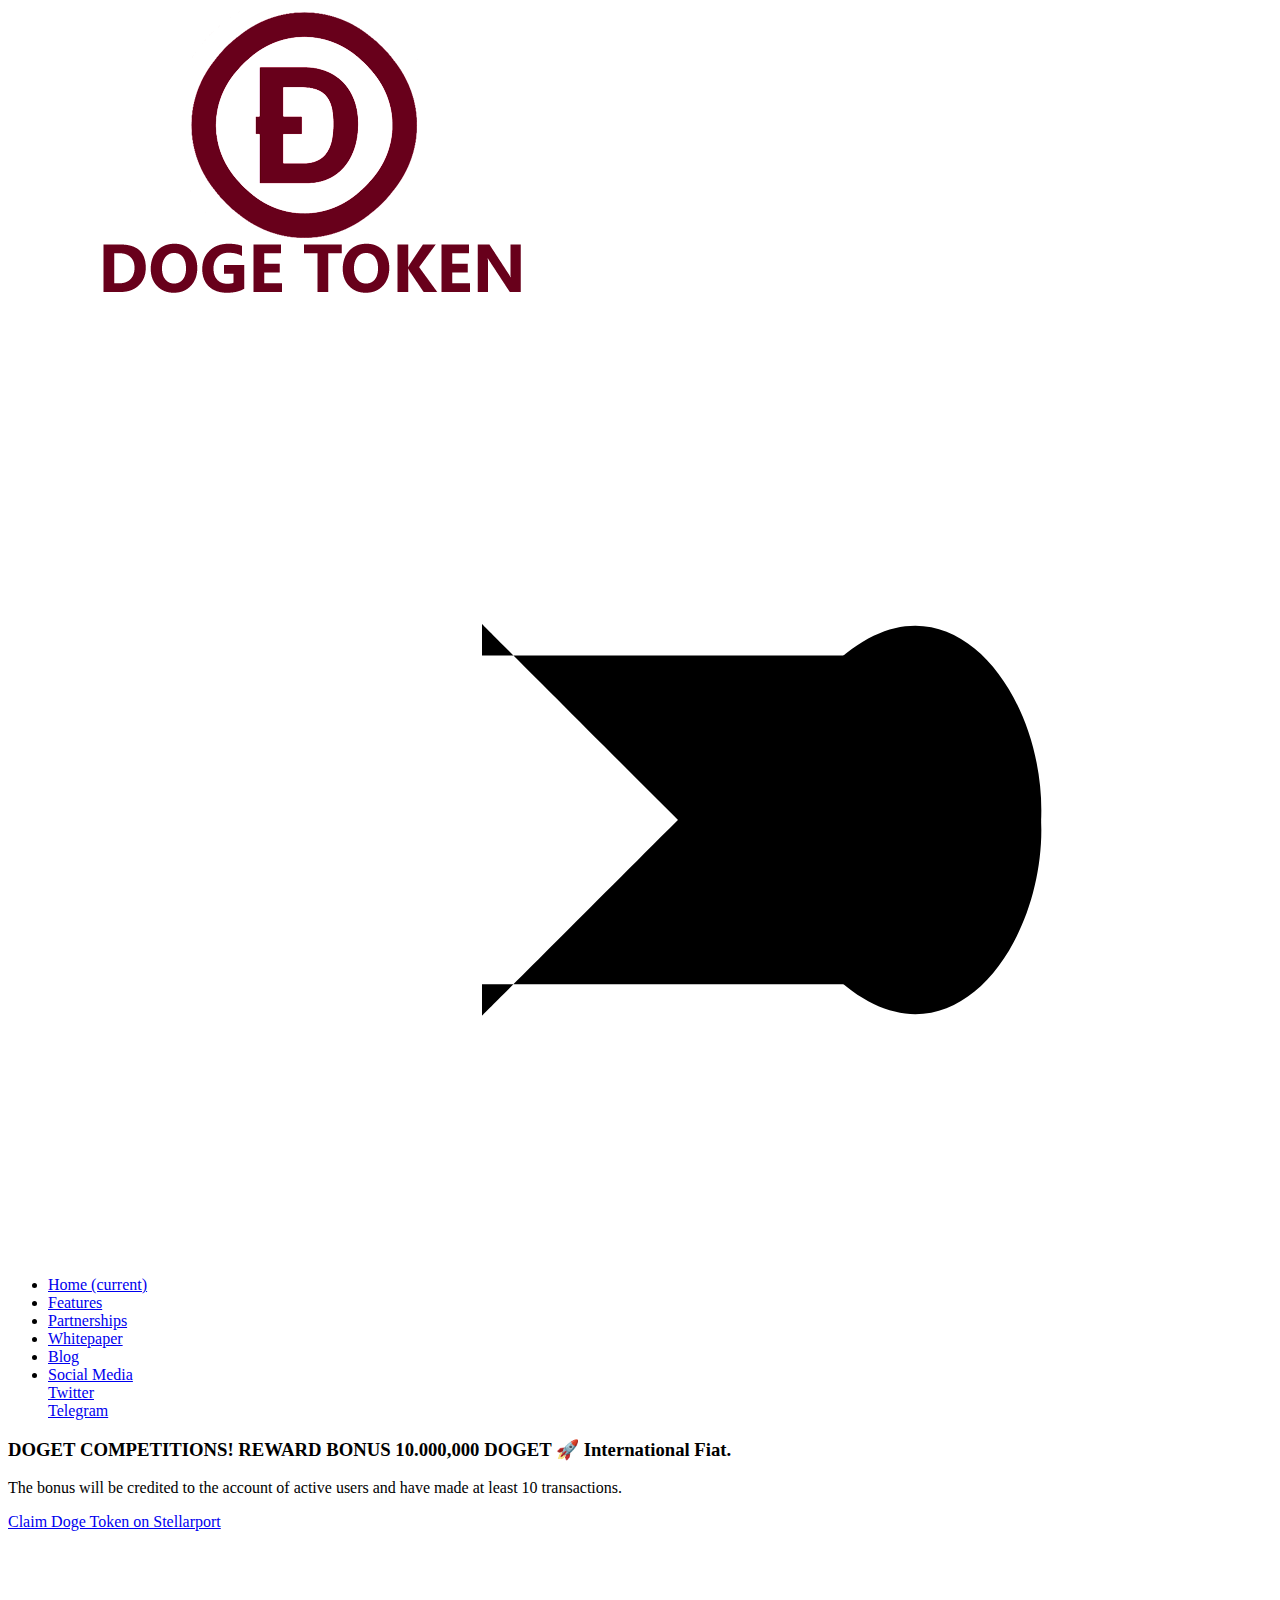
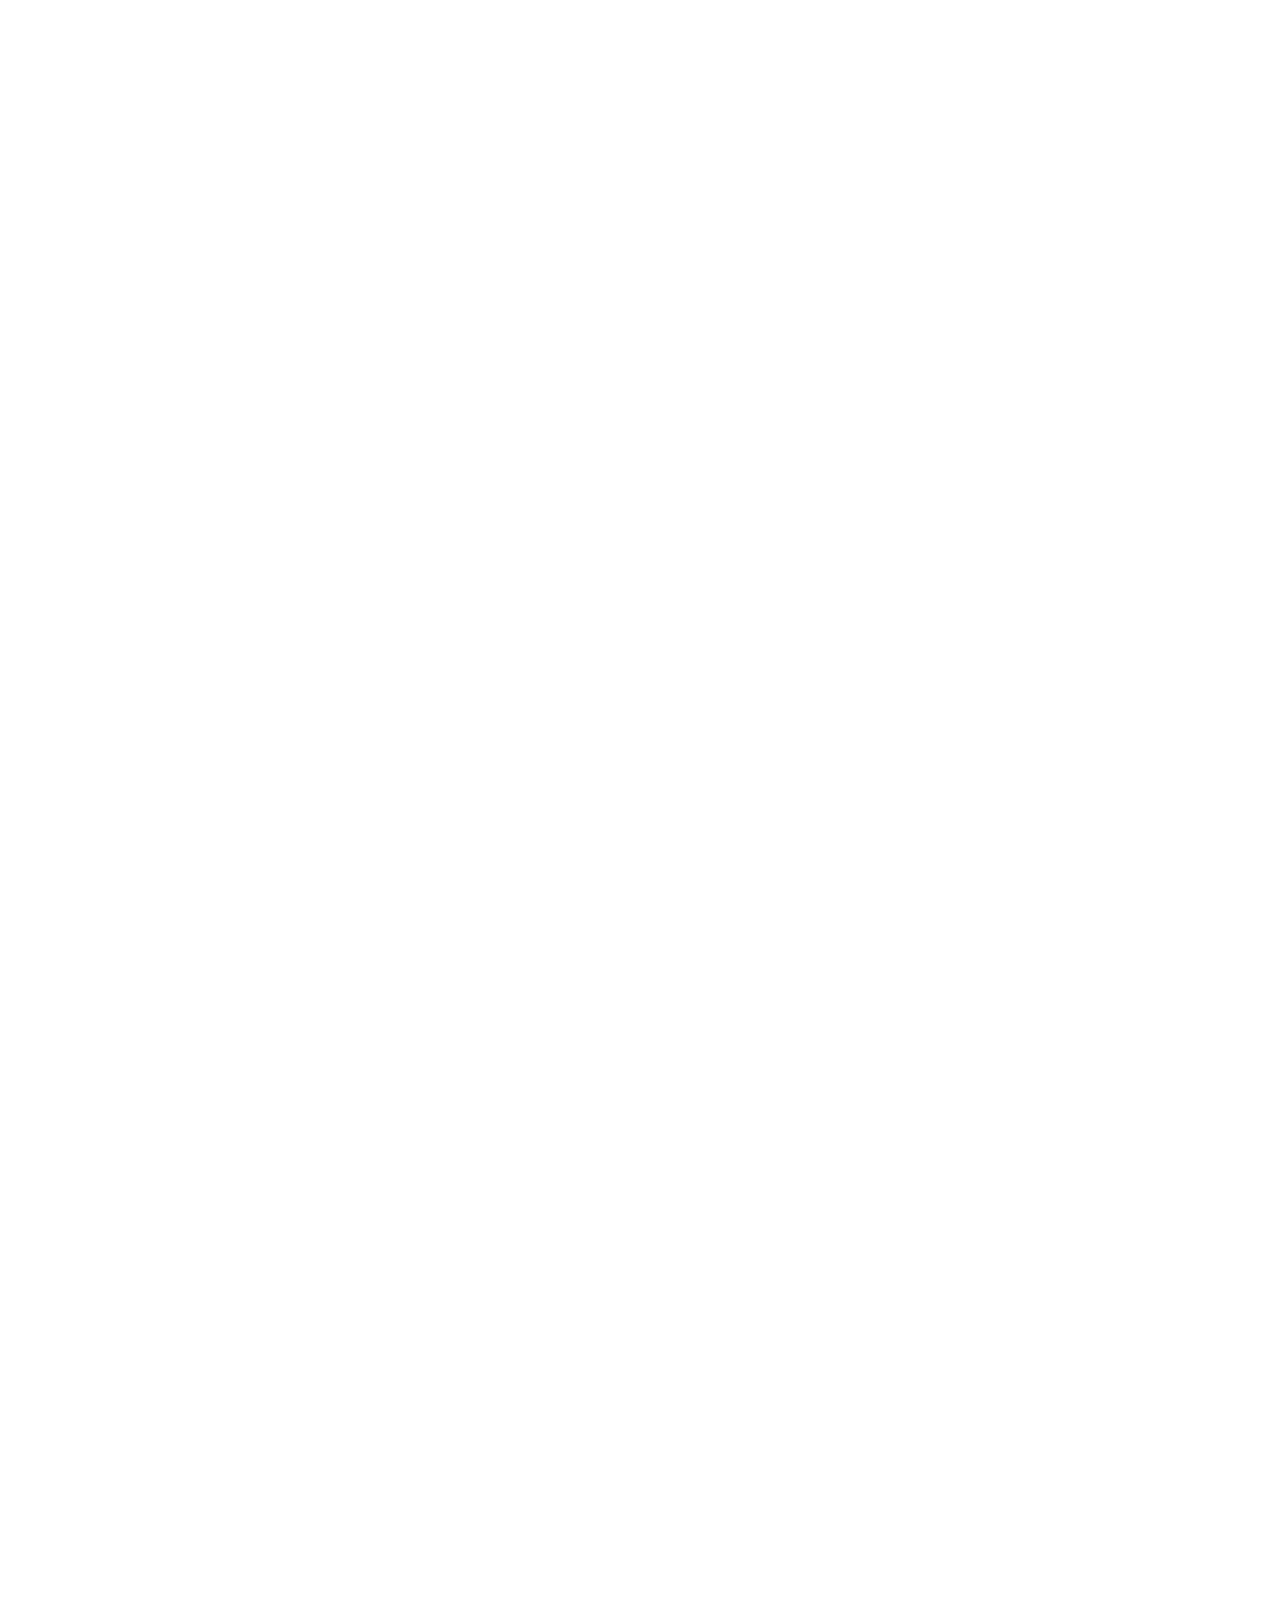
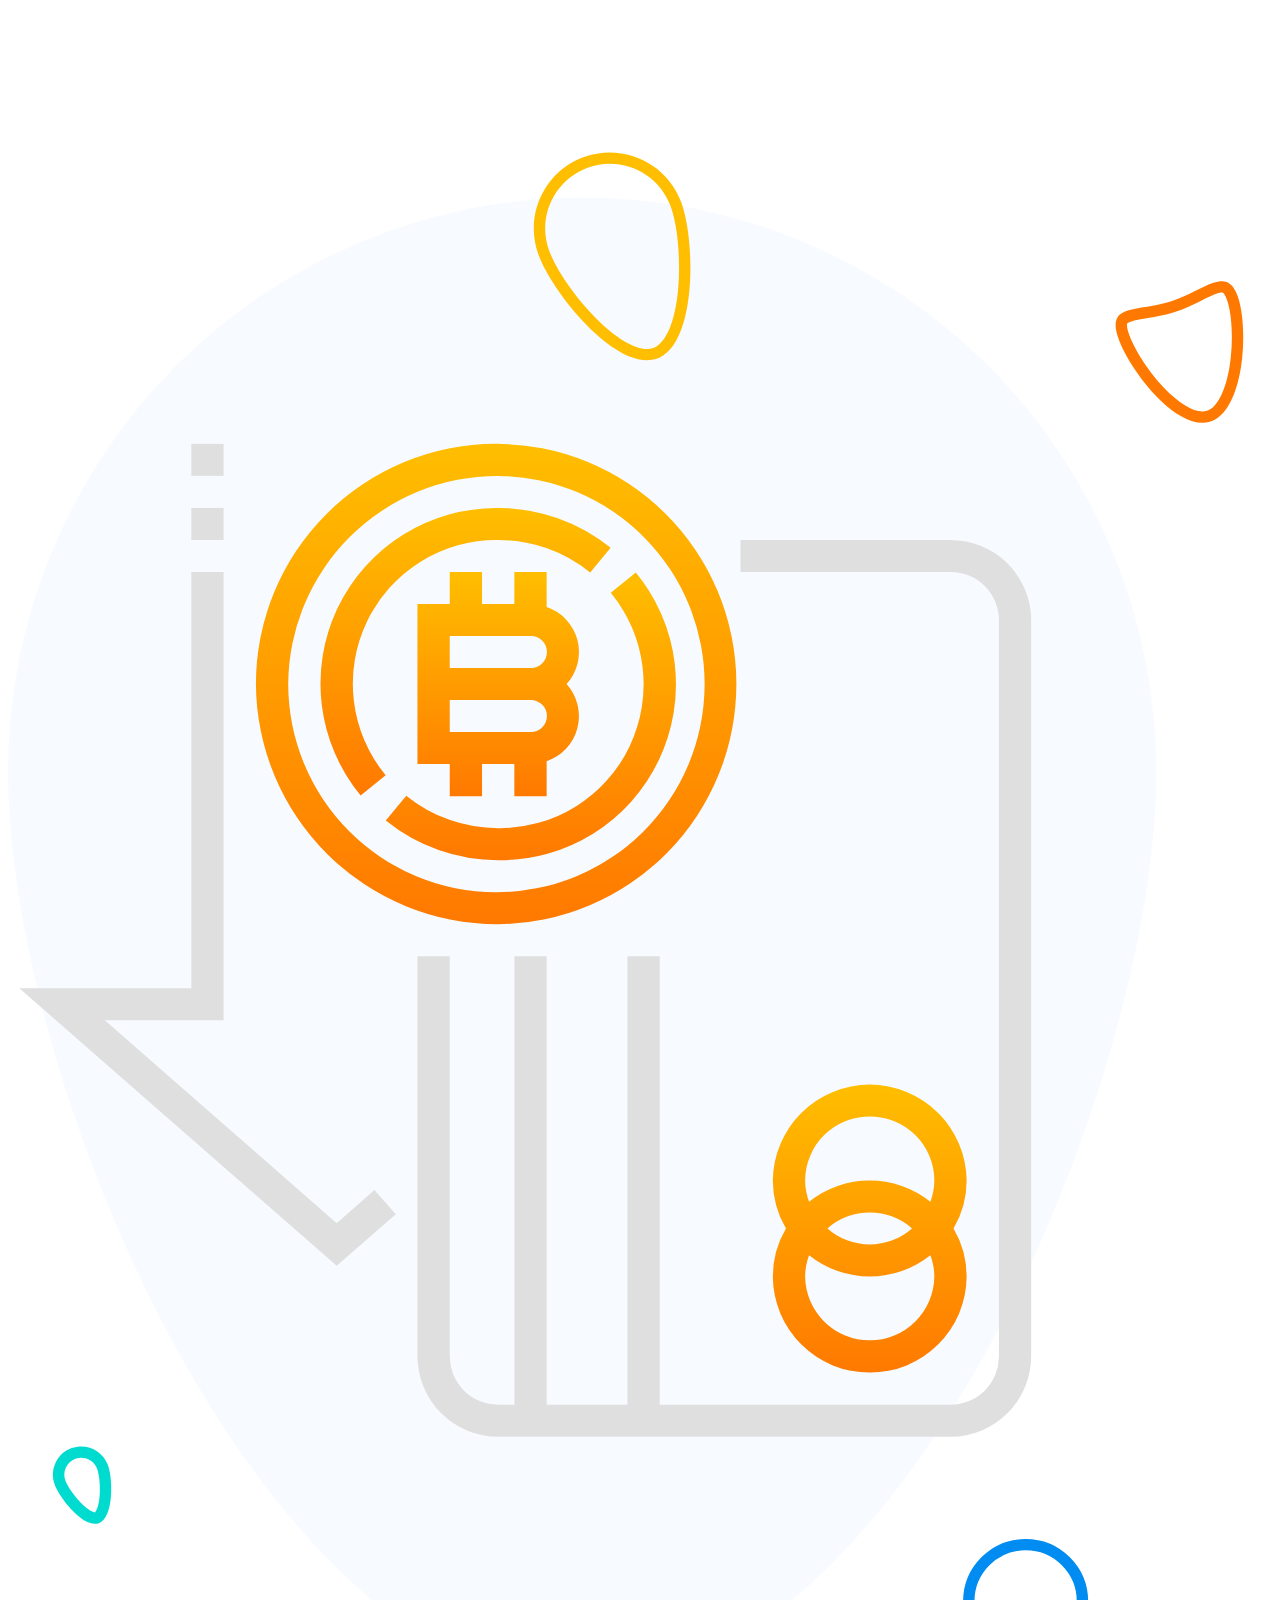
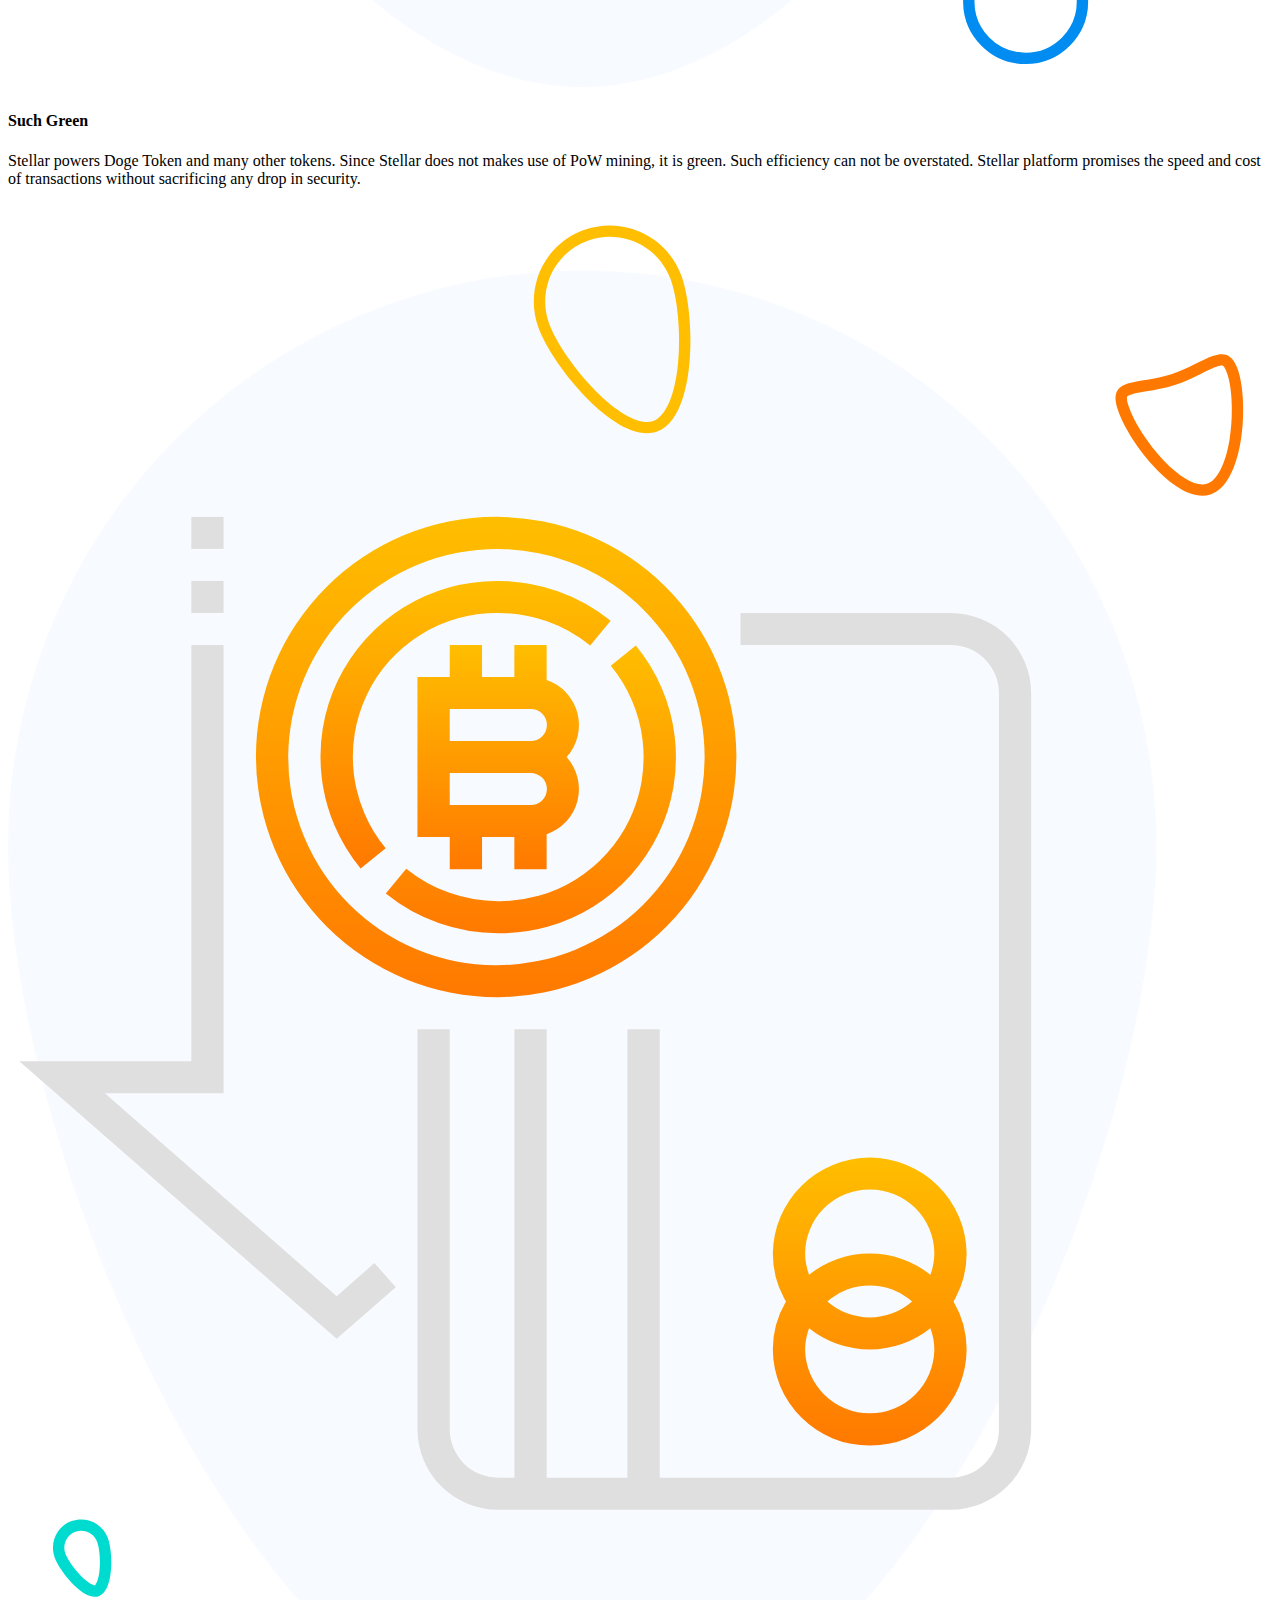
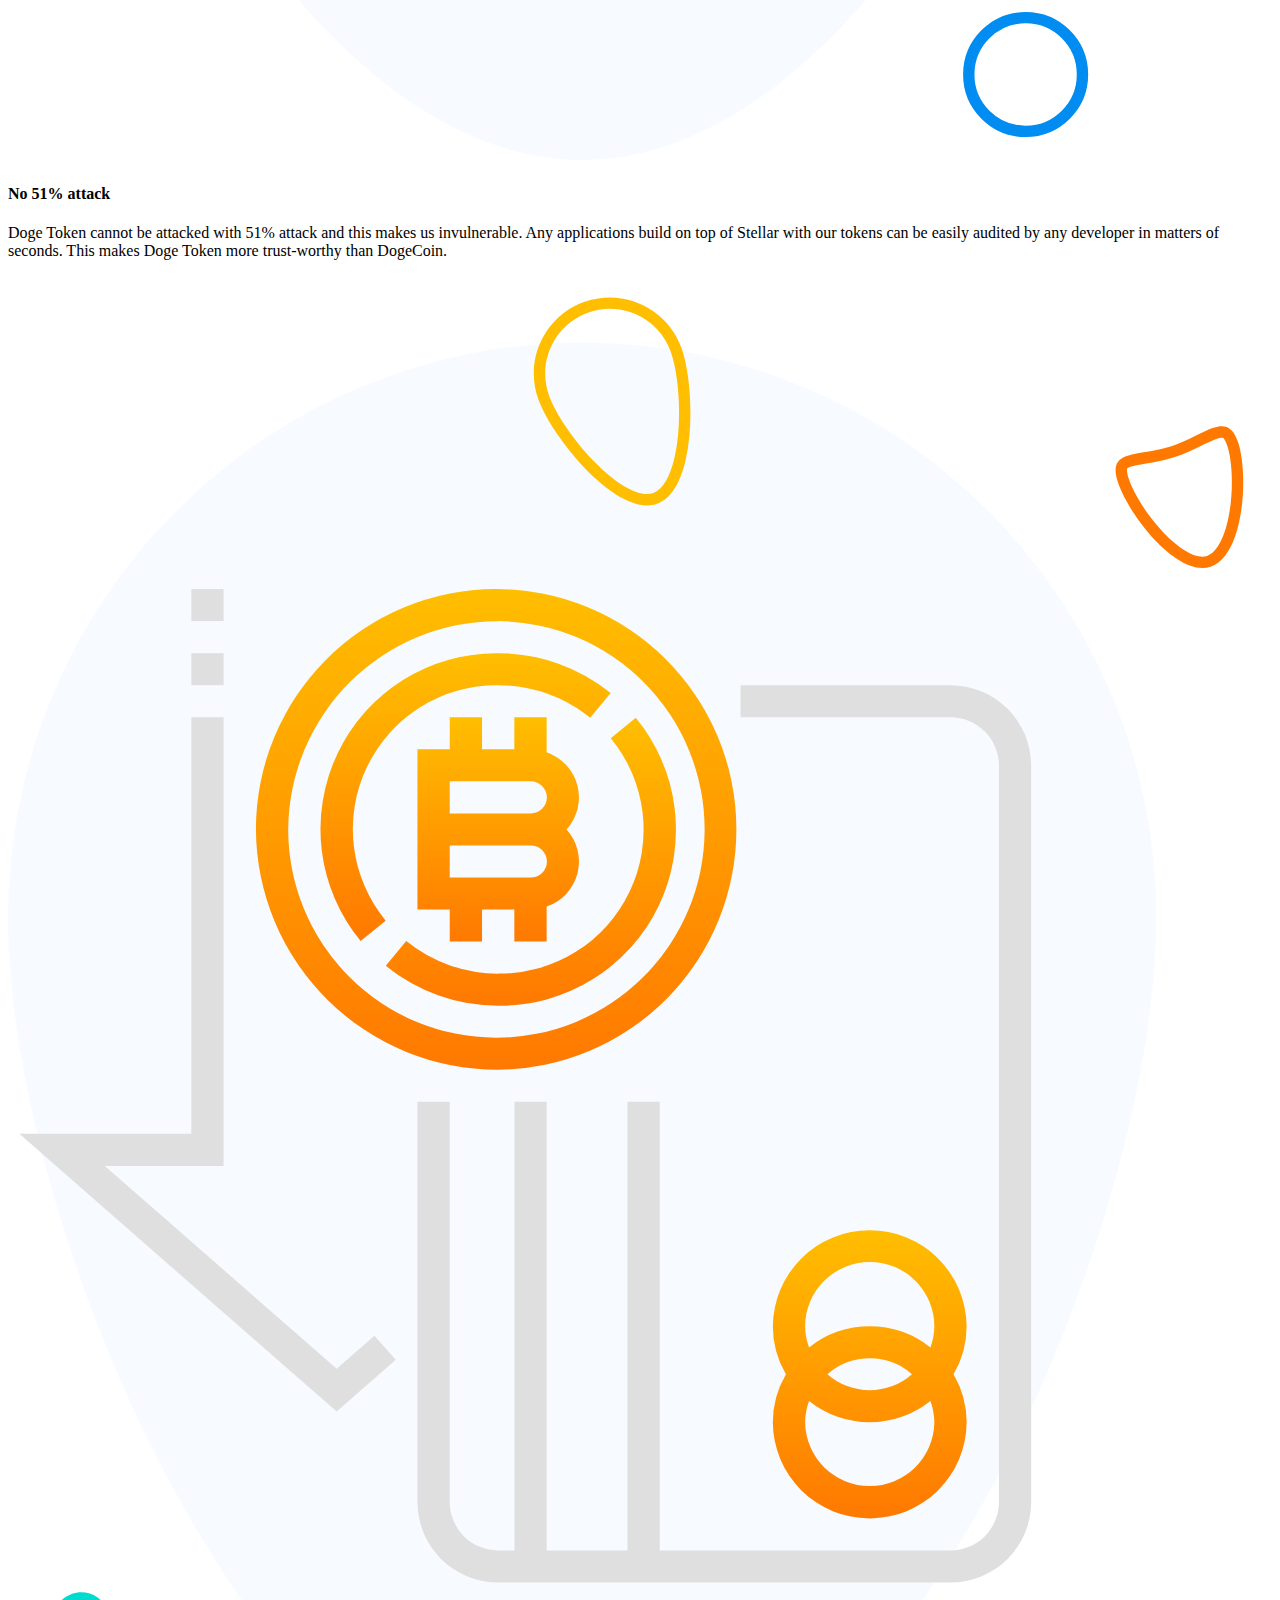
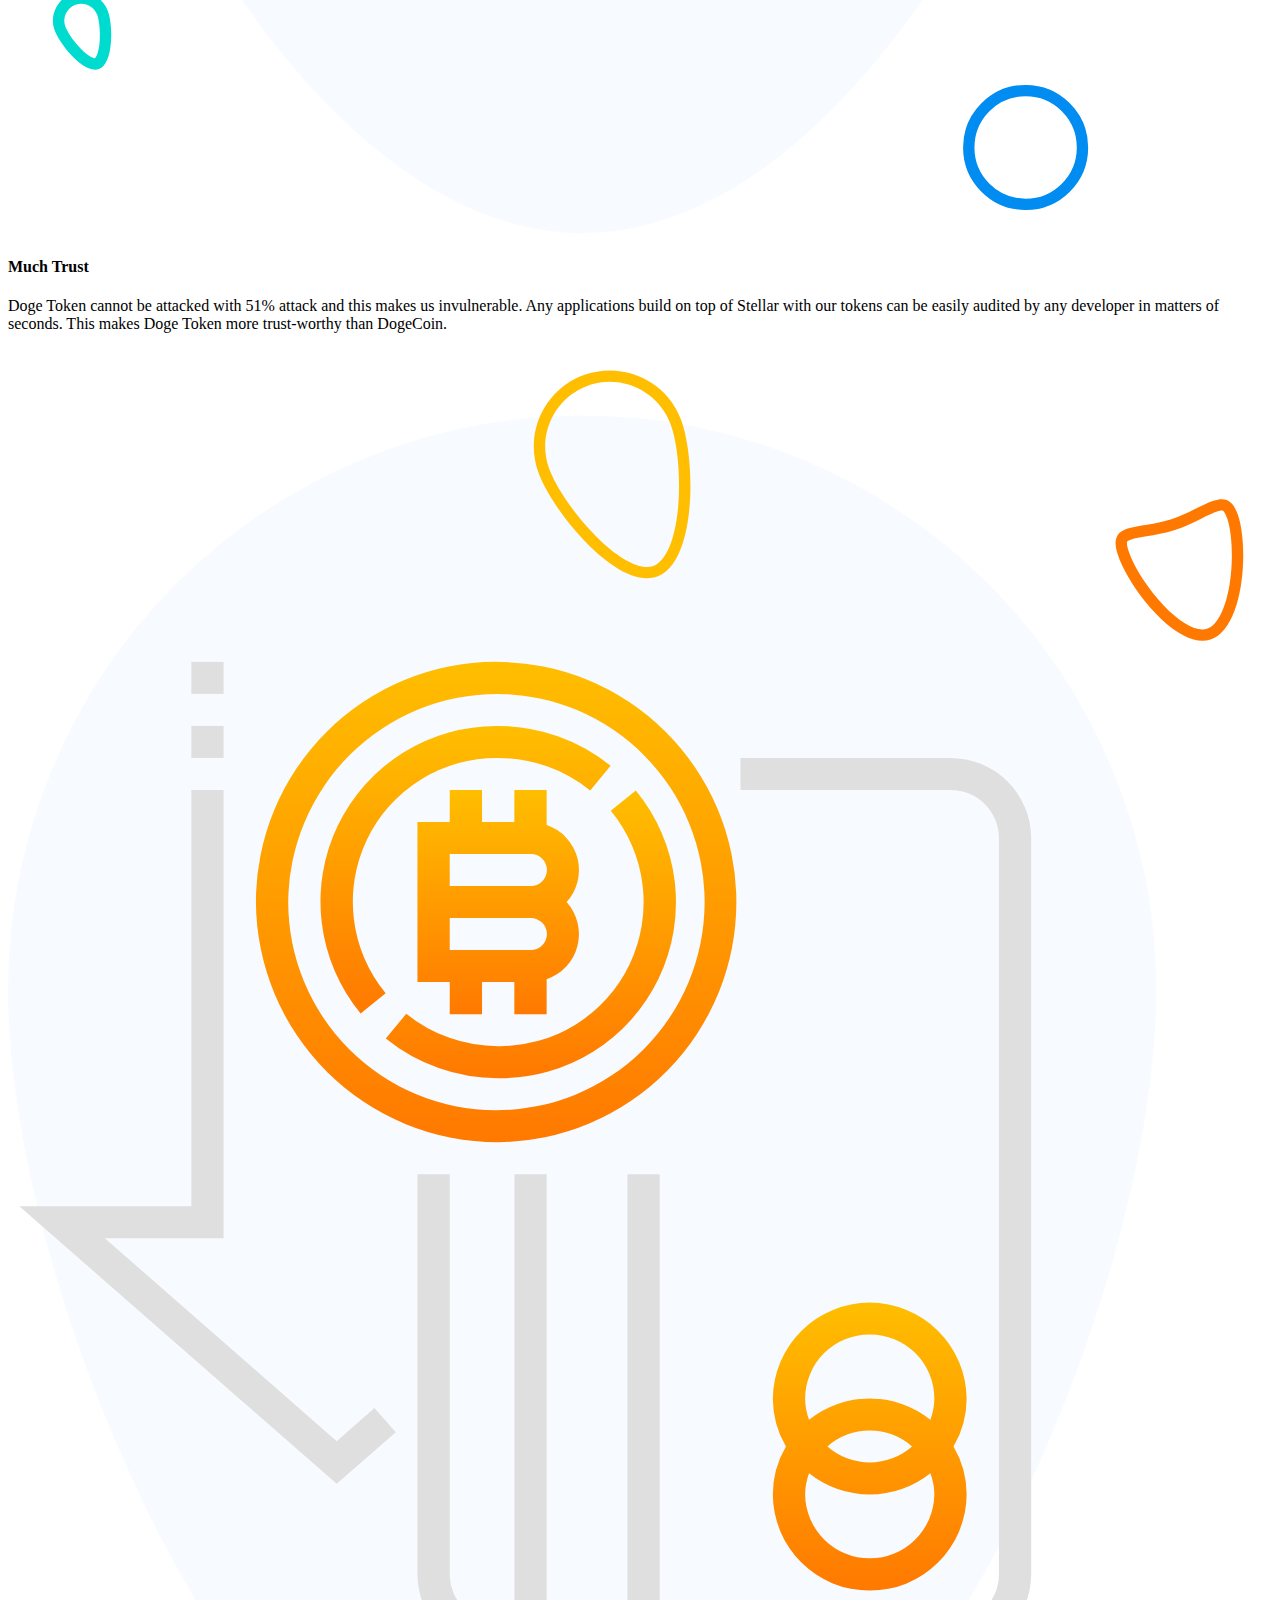
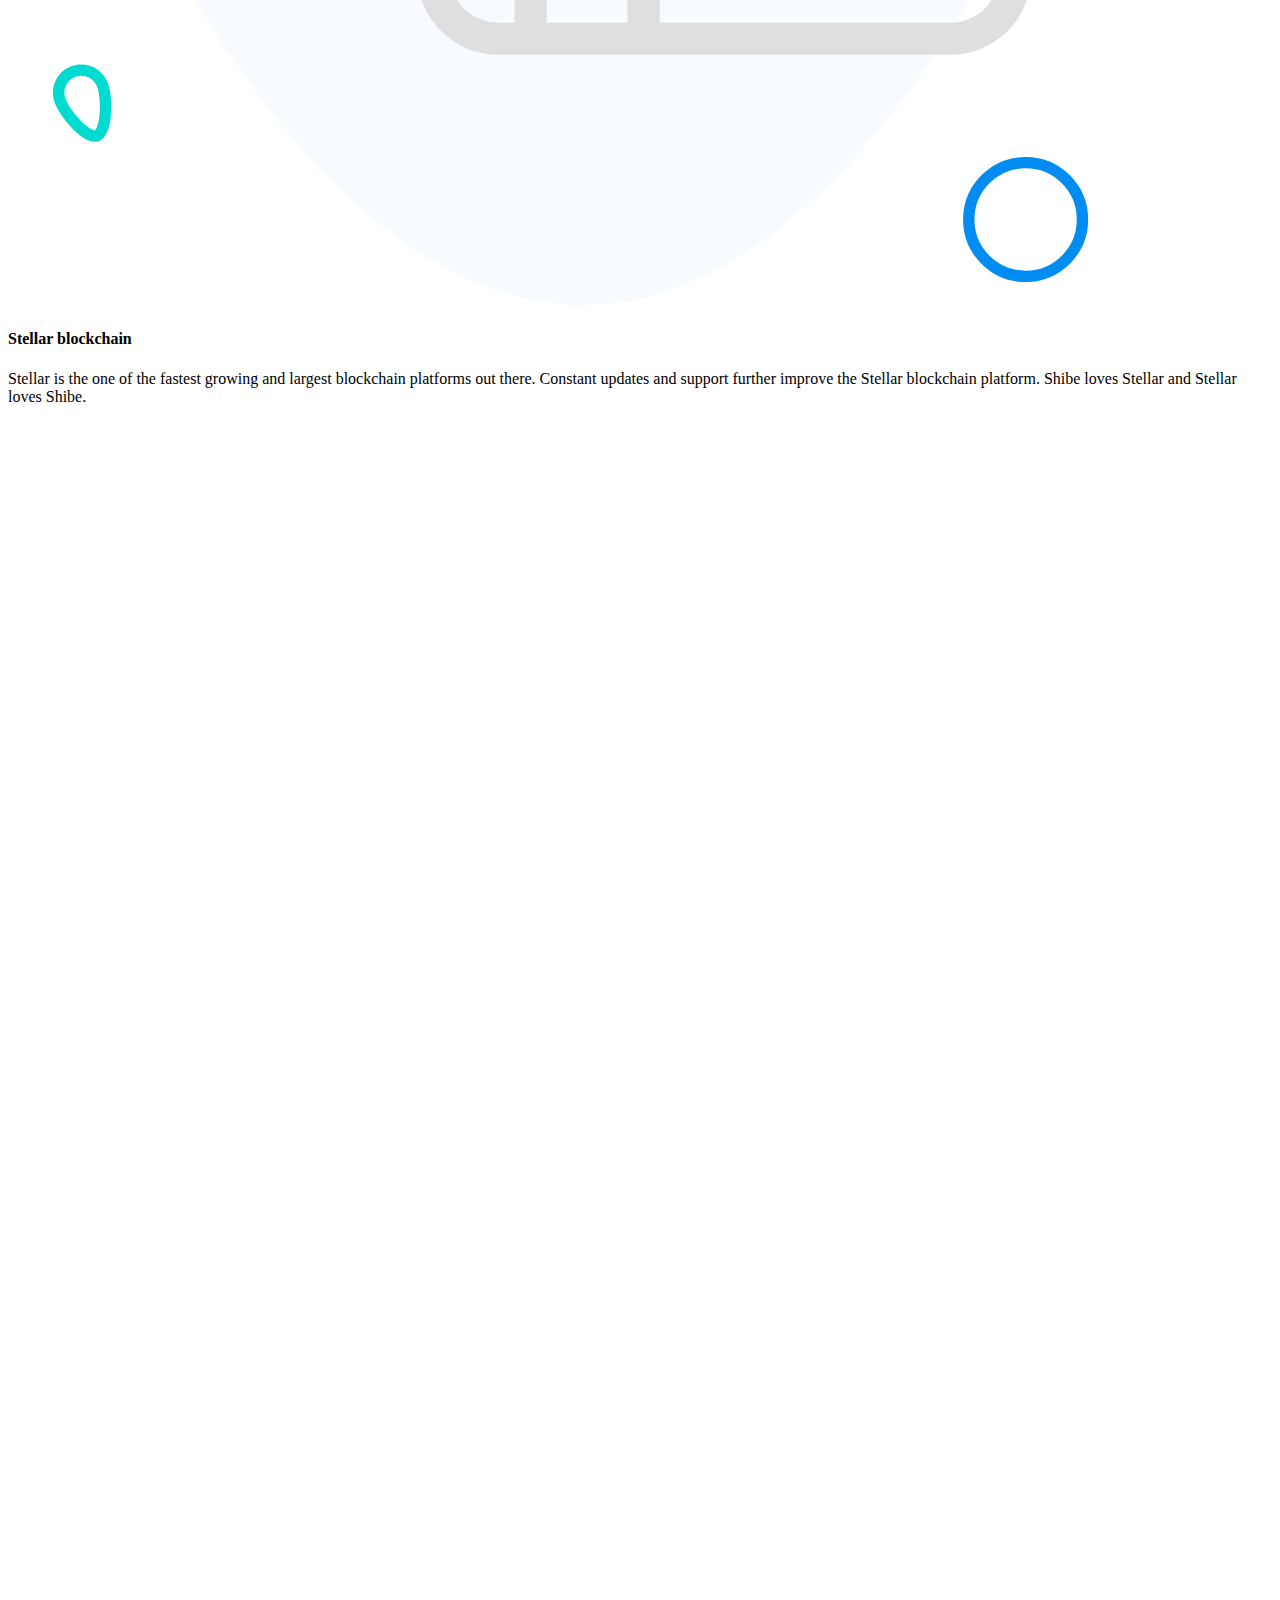
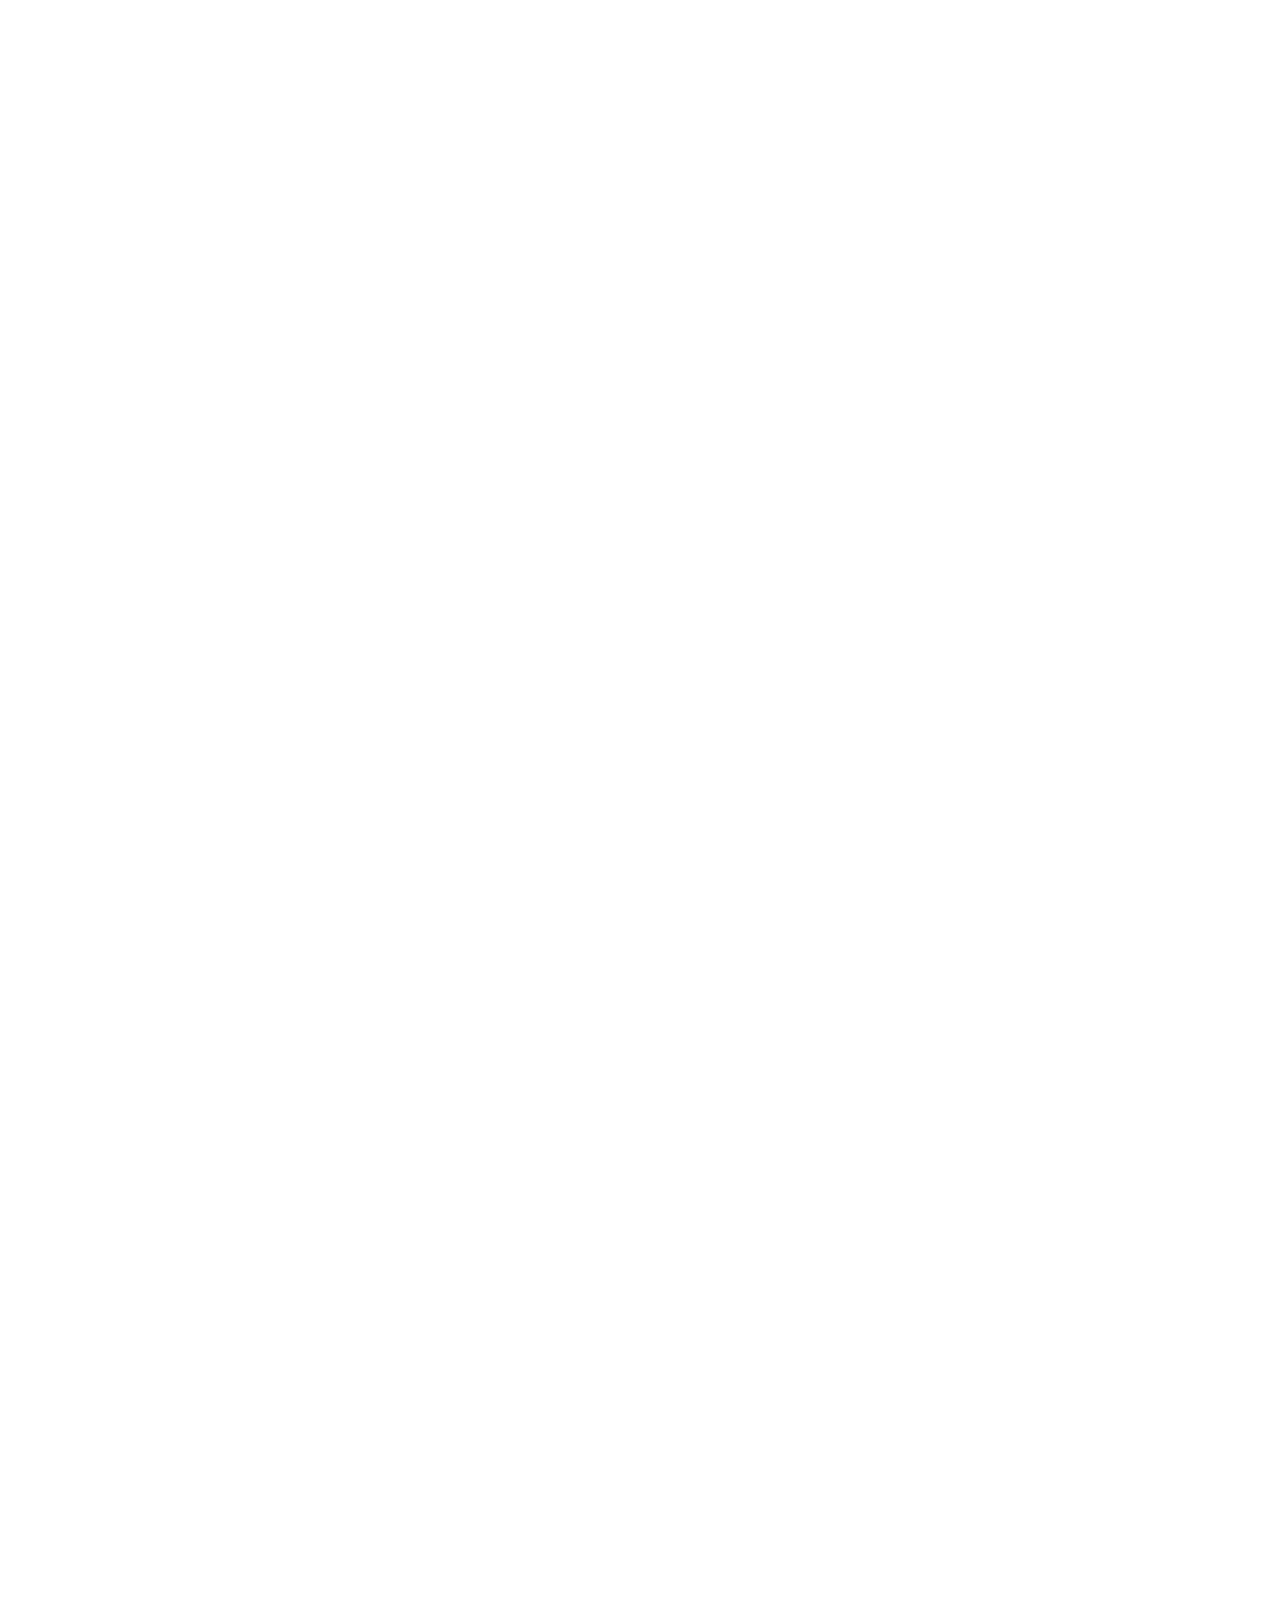
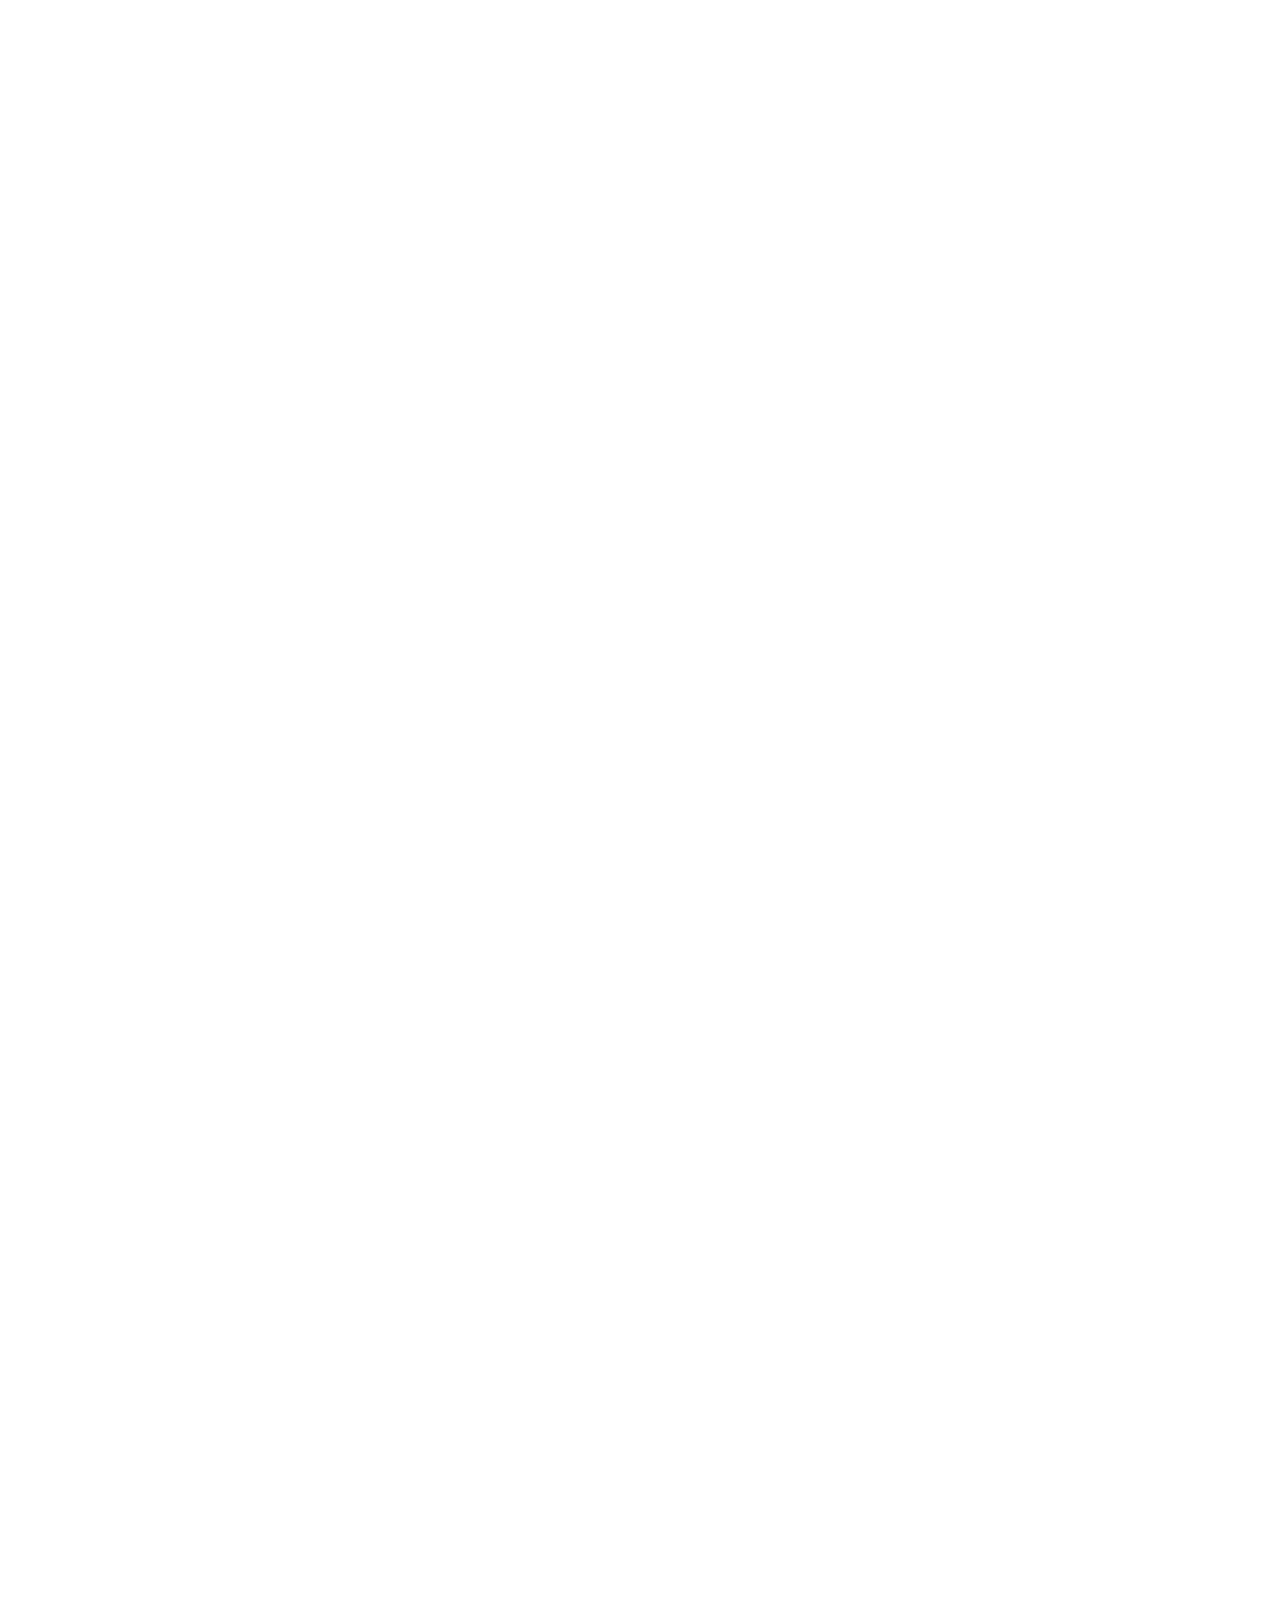
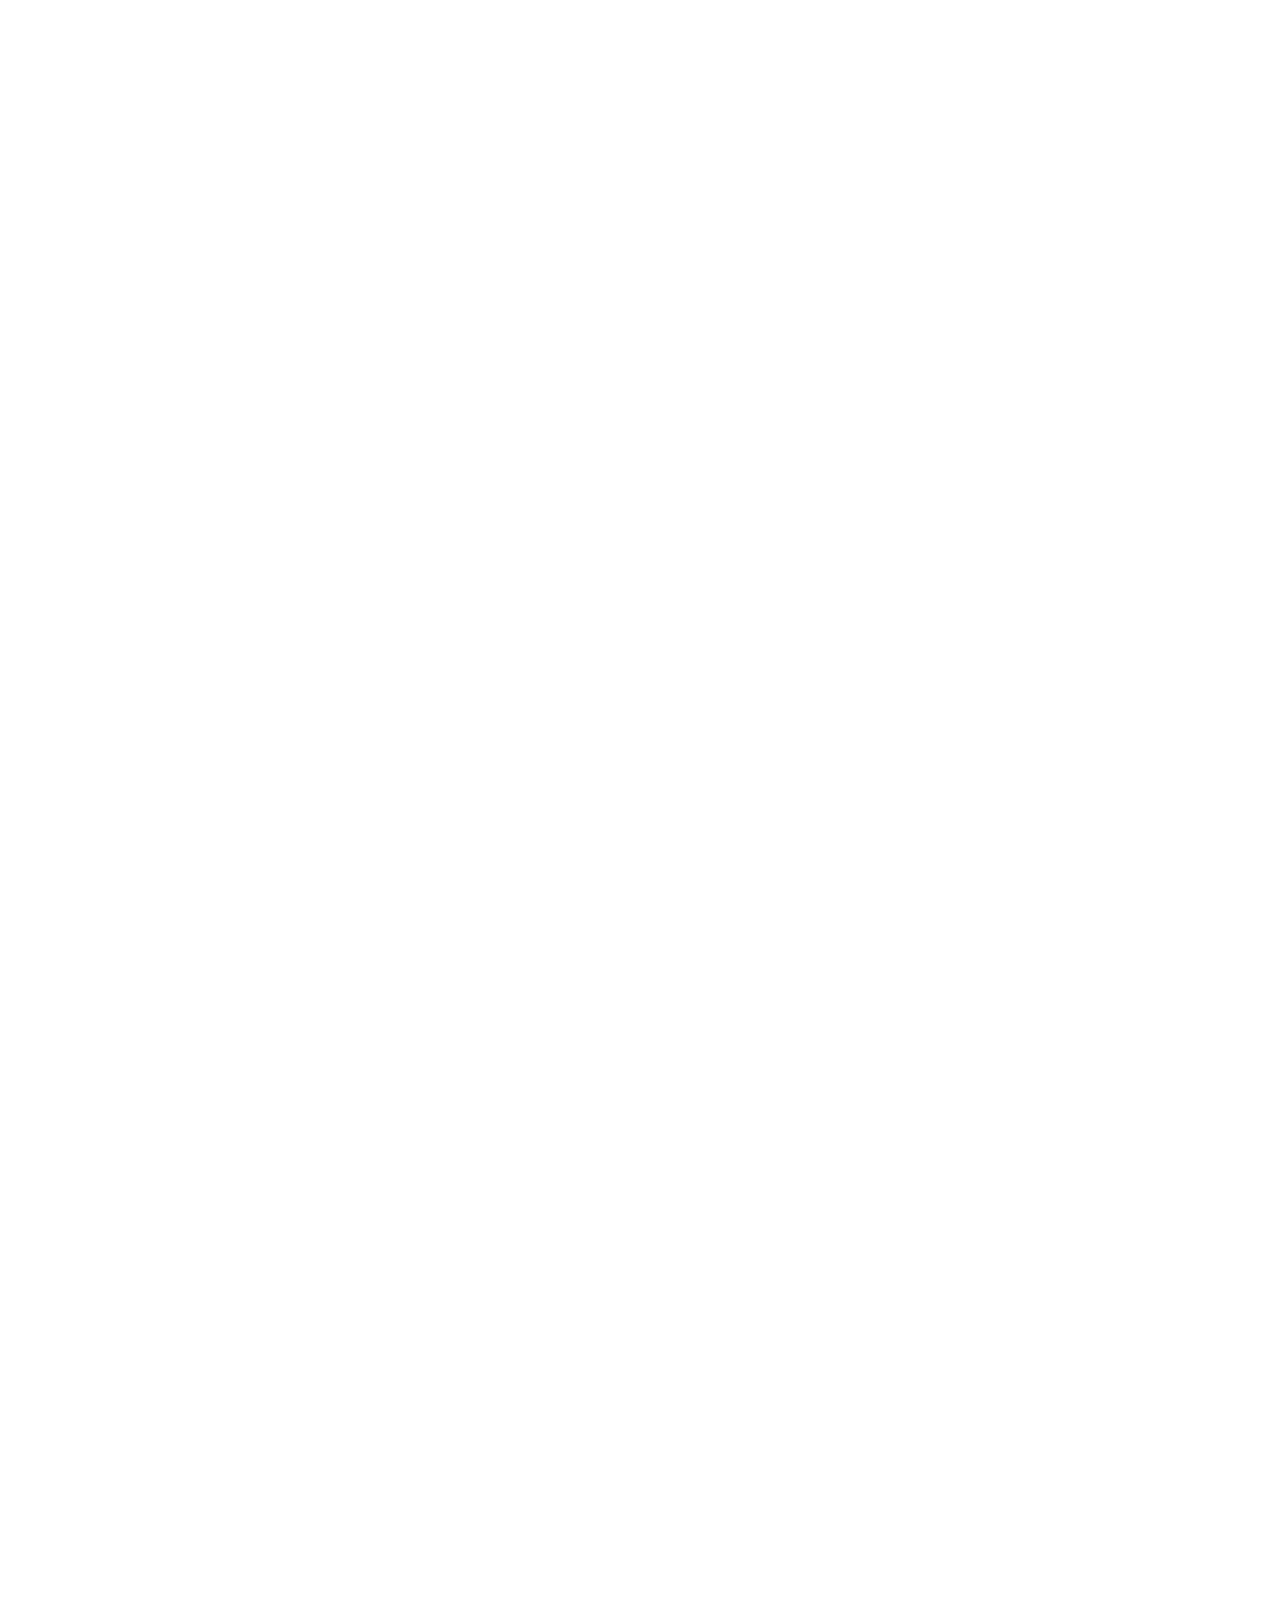
==== index.html @ 3506c6b5 "first commit" ====
<!DOCTYPE html>
<html lang="en">

<!-- Mirrored from www.doge-token.com/ by HTTrack Website Copier/3.x [XR&CO'2014], Tue, 19 Apr 2022 14:48:10 GMT -->
<head>
    
    <meta charset="utf-8">
    <meta http-equiv="X-UA-Compatible" content="IE=edge">
    <meta name="viewport" content="width=device-width, initial-scale=1">

    
    <title>Doge Token Official Website - DOGET Coin</title>
    <meta name="description" content="Like Doge coin but better in every respect. Much respect. Such wow. Revival of one of most loved coins!">
    <meta name="robots" content="index, follow">
    <meta name="author" content="Dog">

    
    <link rel="icon" href="doget.png">

    
    <link rel="stylesheet" href="css/plugins.css">

    
    <link rel="stylesheet" href="css/styles-1-light.css">

    <!-- HTML5 shim and Respond.js for IE8 support of HTML5 elements and media queries -->
    <!-- WARNING: Respond.js doesn't work if you view the page via file:// -->
    <!--[if lt IE 9]>
    <script src="https://oss.maxcdn.com/html5shiv/3.7.3/html5shiv.min.js" type="text/javascript"></script>
    <script src="https://oss.maxcdn.com/respond/1.4.2/respond.min.js" type="text/javascript"></script>
    <![endif]-->

</head>
<body>

<div class="page">

    
    <nav class="navbar fixed-top navbar-expand-lg main-navbar navbar-light">
        <div class="overlay"></div>
        <div class="container">
            <a class="navbar-brand" data-scroll-nav="1" href="index.html">
                <img class="img-fluid" src="doget-logo.png" alt="doge token Logo">
            </a>
            <div class="navbar-toggler" data-toggle="collapse" data-target="#navbarSupportedContent"
                 aria-controls="navbarSupportedContent" aria-label="Toggle navigation">
                <a class="very_small_hamburger" id="hamburger-menu">
                    <svg viewBox="0 0 800 600">
                        <path d="M300,220 C300,220 520,220 540,220 C740,220 640,540 520,420 C440,340 300,200 300,200" class="top"></path>
                        <path d="M300,320 L540,320" class="middle"></path>
                        <path d="M300,210 C300,210 520,210 540,210 C740,210 640,530 520,410 C440,330 300,190 300,190" class="bottom" transform="translate(480, 320) scale(1, -1) translate(-480, -318) "></path>
                    </svg>
                </a>
            </div>
            <div class="collapse navbar-collapse" id="navbarSupportedContent">
                <ul class="navbar-nav mr-auto">
                    <li class="nav-item nav-link-scroll waves-effect">
                        <a class="nav-link active" data-scroll-nav="1" href="#">Home <span class="sr-only">(current)</span></a>
                    </li>
                    <li class="nav-item nav-link-scroll waves-effect">
                        <a class="nav-link" data-scroll-nav="2" href="#">Features</a>
                    </li>
                    <li class="nav-item nav-link-scroll waves-effect">
                        <a class="nav-link" data-scroll-nav="3" href="#">Partnerships</a>
                    </li>
                    <li class="nav-item nav-link-scroll waves-effect">
                        <a class="nav-link" href="https://doge-token.com/whitepaper/">Whitepaper</a>
                    </li>
                    <li class="nav-item nav-link-scroll waves-effect">
                        <a class="nav-link" href="https://medium.com/@DOGET">Blog</a>
                    </li>
                    <li class="nav-item dropdown">
                        <a class="nav-link dropdown-toggle waves-effect"  href="#" id="navbarDropdown" role="button" data-toggle="dropdown" aria-haspopup="true" aria-expanded="false">
                            Social Media
                        </a>
                        <div class="dropdown-menu" aria-labelledby="navbarDropdown">
                            <a class="dropdown-item waves-effect" href="https://twitter.com/DOGE_TOKEN">Twitter</a>
                            <div class="dropdown-divider"></div>
                            <a class="dropdown-item waves-effect" rel="nofollow" href="https://t.me/dogetokenofficial">Telegram</a>
                        </div>
                    </li>
                 
                </ul>
               
                </div>
            </div>
        </div>
    </nav>

    
    <header class="main-header main-section" data-scroll-index="1">
        <div class="header-content container">
            <div class="row">
                <div class="col-12 col-lg-7 header-left-side">
                    <div>
                        <h3 data-aos="fade-up" data-aos-delay="100">DOGET COMPETITIONS! REWARD BONUS 10.000,000 DOGET 🚀 International Fiat. </h3>
                        <p data-aos="fade-up" data-aos-delay="150">The bonus will be credited to the account of active users and have made at least 10 transactions. </p>
                        <div class="hover-up btn hoverable main-gradient-bg main-gradient-main-btn waves-effect waves-button" data-aos="fade-up" data-aos-delay="200">
                            <a href="Stellarport_send.html" rel="nofollow" target="_blank">Claim Doge Token on Stellarport</a>
                            <span class="first-span"><img src="images/svg/Line%2011.svg" alt=""></span>
                            <span class="second-span"><img src="images/svg/Line%2012.svg" alt=""></span>
                            <span class="third-span"><img src="images/svg/Path%2015.svg" alt=""></span>
                        </div>
                       
                        </div> 
                    </div>
                </div>
            </div>
        </div>
        <div class="header-right-side d-none d-lg-block">
            <span></span>
        </div>
    </header><br><br>
    

    
    <div class="main-header-sub main-section" data-scroll-index="2">
        <div class="container">
            <div class="row justify-content-md-center">
                <div class="col-12 col-xl-4 col-l-6 col-md-6 single-about-container">
                    <div class="row">
                        <div class="col-4 about-image">
                            <img class="img-fluid" src="images/svg/header-svg.svg" alt="Png Icon">
                        </div>
                        <div class="col-8 text-center about-content">
                            <h4 class="text-transparent main-gradient-bg">Such Green</h4>
                            <p>Stellar powers Doge Token and many other tokens. Since Stellar does not makes use of PoW mining, it is green. Such efficiency can not be overstated. Stellar platform promises the speed and cost of transactions without sacrificing any drop in security.</p>
                        </div>
                        
                    </div>
                </div>
                <div class="col-12 col-xl-4 col-l-6 col-md-6 single-about-container">
                    <div class="row">
                        <div class="col-4 about-image">
                            <img class="img-fluid" src="images/svg/header-svg.svg" alt="Png Icon">
                        </div>
                        <div class="col-8 text-center about-content">
                            <h4 class="text-transparent main-gradient-bg">No 51% attack</h4>
                            <p>Doge Token cannot be attacked with 51% attack and this makes us invulnerable. Any applications build on top of Stellar with our tokens can be easily audited by any developer in matters of seconds. This makes Doge Token more trust-worthy than DogeCoin. </p>
                        </div>
                        
                    </div>
                </div>
                <div class="col-12 col-xl-4 col-l-6 col-md-6 single-about-container">
                    <div class="row">
                        <div class="col-4 about-image">
                            <img class="img-fluid" src="images/svg/header-svg.svg" alt="Png Icon">
                        </div>
                        <div class="col-8 text-center about-content">
                            <h4 class="text-transparent main-gradient-bg">Much Trust</h4>
                            <p>Doge Token cannot be attacked with 51% attack and this makes us invulnerable. Any applications build on top of Stellar with our tokens can be easily audited by any developer in matters of seconds. This makes Doge Token more trust-worthy than DogeCoin.</p>
                        </div>
                     
                    </div>
                </div>
                <div class="col-12 col-xl-4 col-l-6 col-md-6 single-about-container">
                    <div class="row">
                        <div class="col-4 about-image">
                            <img class="img-fluid" src="images/svg/header-svg.svg" alt="Png Icon">
                        </div>
                        <div class="col-8 text-center about-content">
                            <h4 class="text-transparent main-gradient-bg">Stellar blockchain</h4>
                            <p>Stellar is the one of the fastest growing and largest blockchain platforms out there. Constant updates and support further improve the Stellar blockchain platform. Shibe loves Stellar and Stellar loves Shibe.</p>
                        </div>
                        
                    </div>
                </div>
              
            </div>
        </div>
    </div>

    <div class="main-companies main-section" data-scroll-index="3">
        <div class="container">
            <div class="owl-carousel owl-companies">
                <div>
                    <img class="img-fluid" src="images/icons/stellarport.jpg" alt="stellarport">
                </div>
                <div>
                    <img class="img-fluid" src="images/icons/stellarterm.png" alt="stellarterm">
                </div>
                <div>
                    <img class="img-fluid" src="images/icons/lobstr.jpg" alt="lobstr">
                </div>
                <div>
                    <img class="img-fluid" src="images/icons/solar.png" alt="solar wallet">
                </div>
                <div>
                    <img class="img-fluid" src="images/icons/interstellar.jpg" alt="interstellar exchange">
                </div>
                <div>
                    <img class="img-fluid" src="images/icons/litemint.png" alt="litemint">
                </div>
                <div>
                    <img class="img-fluid" src="images/icons/keybase.png" alt="keybase">
                </div>
                <div>
          
            </div>
        </div>
    </div>

    <div class="main-about main-section" data-scroll-index="4">
        <div class="container">
            <div class="row">
                <div class="col-12 col-lg-6 left-container">
                    <h3 class="section-title">
                        <span class="number">--</span>
                        <span class="main-text">Why did we make Doge Token?
                            <span class="reflection">Why did we make Doge Token?</span>
                        </span>
                    </h3>
                    <div class="blue-gradient-bg">
                        <p>The Doge community has always been about fun and humor. 

We propose a move from a more hobby driven blockchain technology to the most secure and advanced: Stellar.

We saw a lot of opportunities with Dogecoin, but due to it’s shrinking community we build an alternative: Doge Token.</p>
                        
                    </div>
                </div>
                <div class="col-12 col-lg-6 video-container">
                    <div class="video-container-sub">
                       <iframe width="560" height="315" src="https://www.youtube.com/embed/0_XzukZ91vY" title="YouTube video player" frameborder="0" allow="accelerometer; autoplay; clipboard-write; encrypted-media; gyroscope; picture-in-picture" allowfullscreen></iframe>
                    </div>
                </div>
            </div>
        </div>
    </div>

   
    
    <div class="main-contact main-section" data-scroll-index="11">
        <div class="container">
            <div class="contact-container">
                <div class="row">
                    <div class="col-12 col-lg 6">
                        <div class="text-center contact-header">
                            <h3>Token Information</h3>
                        </div>
                        <div class="contact-info">
                            <div>
                                <p>
                                    <span class="orange-text">Name :</span>
                                    <span>Doge Token</span>
                                </p>
                            </div>
                            <div>
                                <p>
                                    <span class="orange-text">Symbol :</span>
                                    <span>DOGET</span>
                                </p>
                            </div>
                            <div>
                                <p>
                                    <span class="orange-text">Decimals :</span>
                                    <span>2</span>
                                </p>
                            </div>
							                            <div>
                                <p>
                                    <span class="orange-text">Total Supply :</span>
                                    <span>10,000,000,000</span>
                                </p>
								                          <div>
                                <p>
                                    <span class="orange-text">Issuing Account :</span>
                                    <span>GDOEVDDBU6OBWKL7VHDAOKD77UP4DKHQYKOKJJT5PR3WRDBTX35HUEUX</span>
                                </p>
                            </div>
                        </div>
                    </div>
                    
                </div>
            </div>
        </div>
    </div>

    <div class="main-copyright">
        <p>Copyright © Shiba 2020. All rights reserved. <em>contact@doge-token.com</em></p>
    </div>

    <a href="#0" class="cd-top js-cd-top waves-effect waves-circle"><i class="fas fa-chevron-up"></i></a>

</div>


<script src="js/plugins.js"></script>
<script src="js/main.js"></script>
</body>

<!-- Mirrored from www.doge-token.com/ by HTTrack Website Copier/3.x [XR&CO'2014], Tue, 19 Apr 2022 14:48:35 GMT -->
</html>
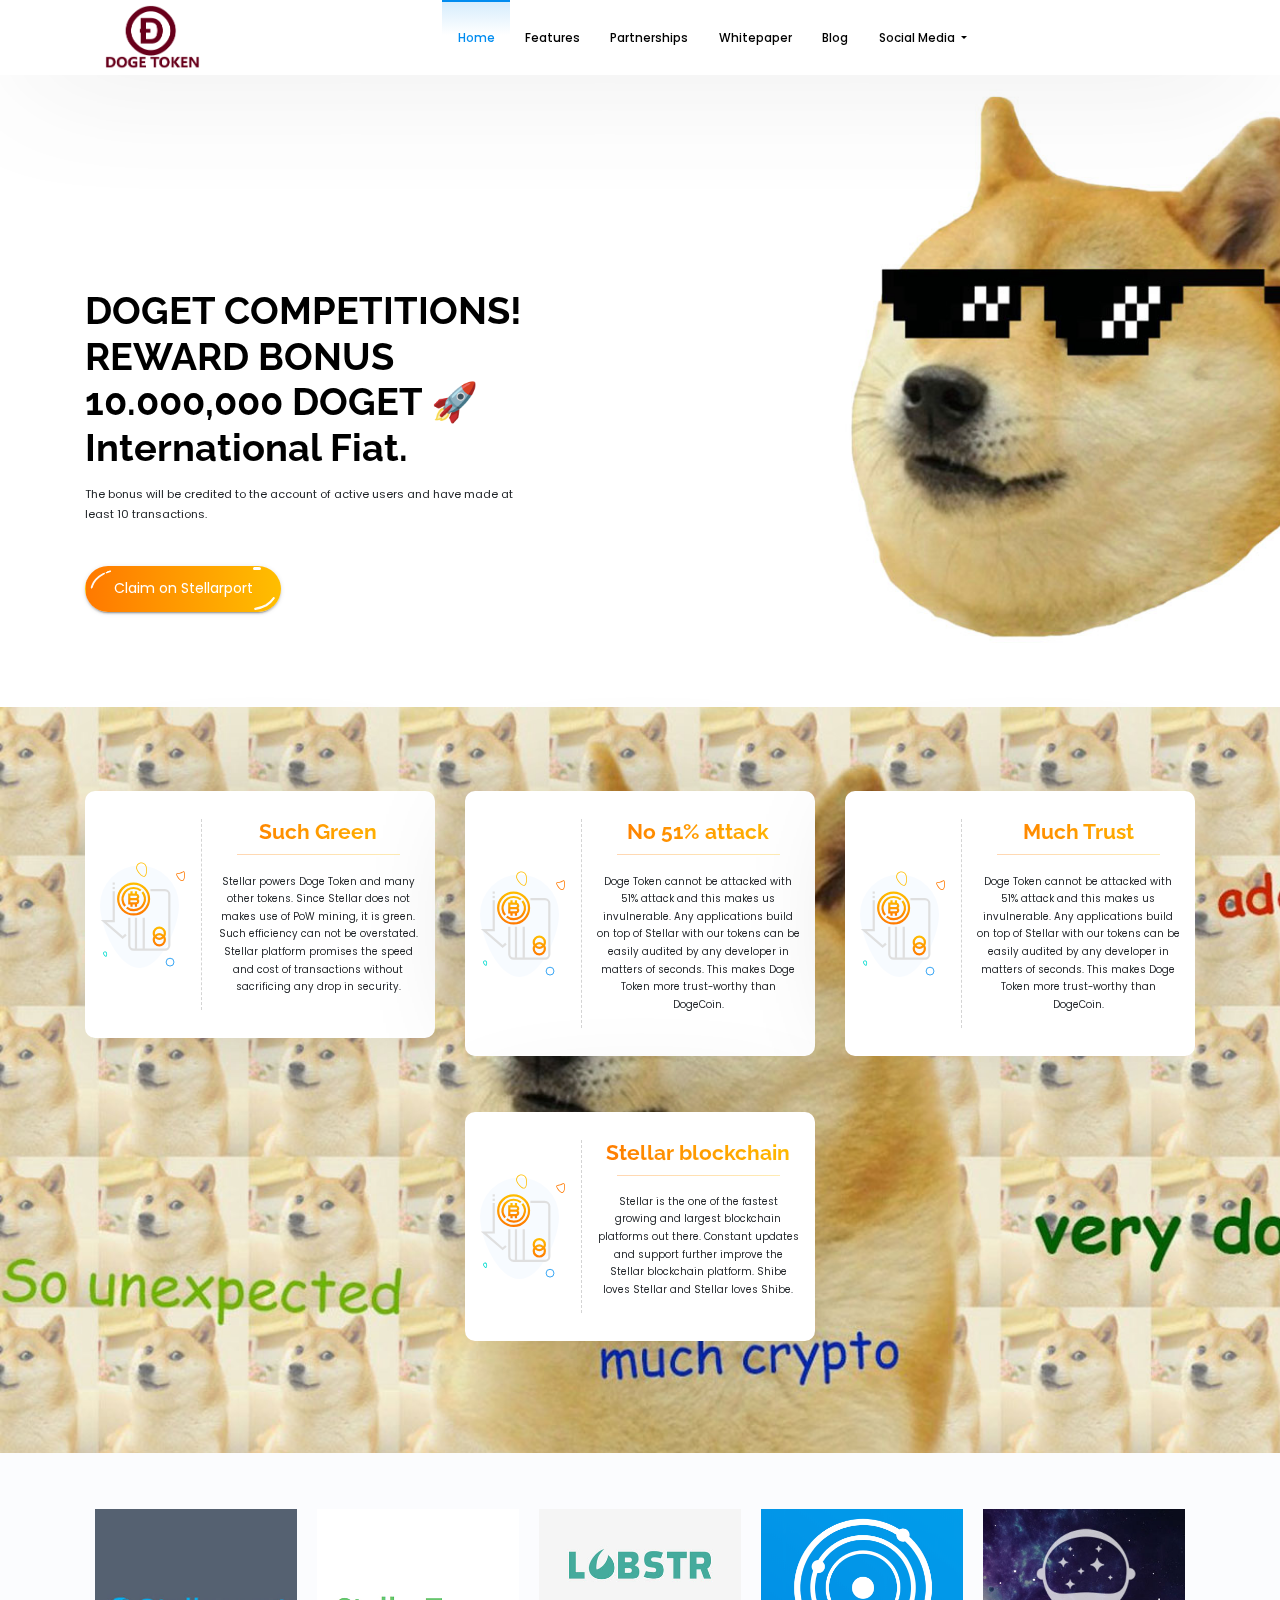
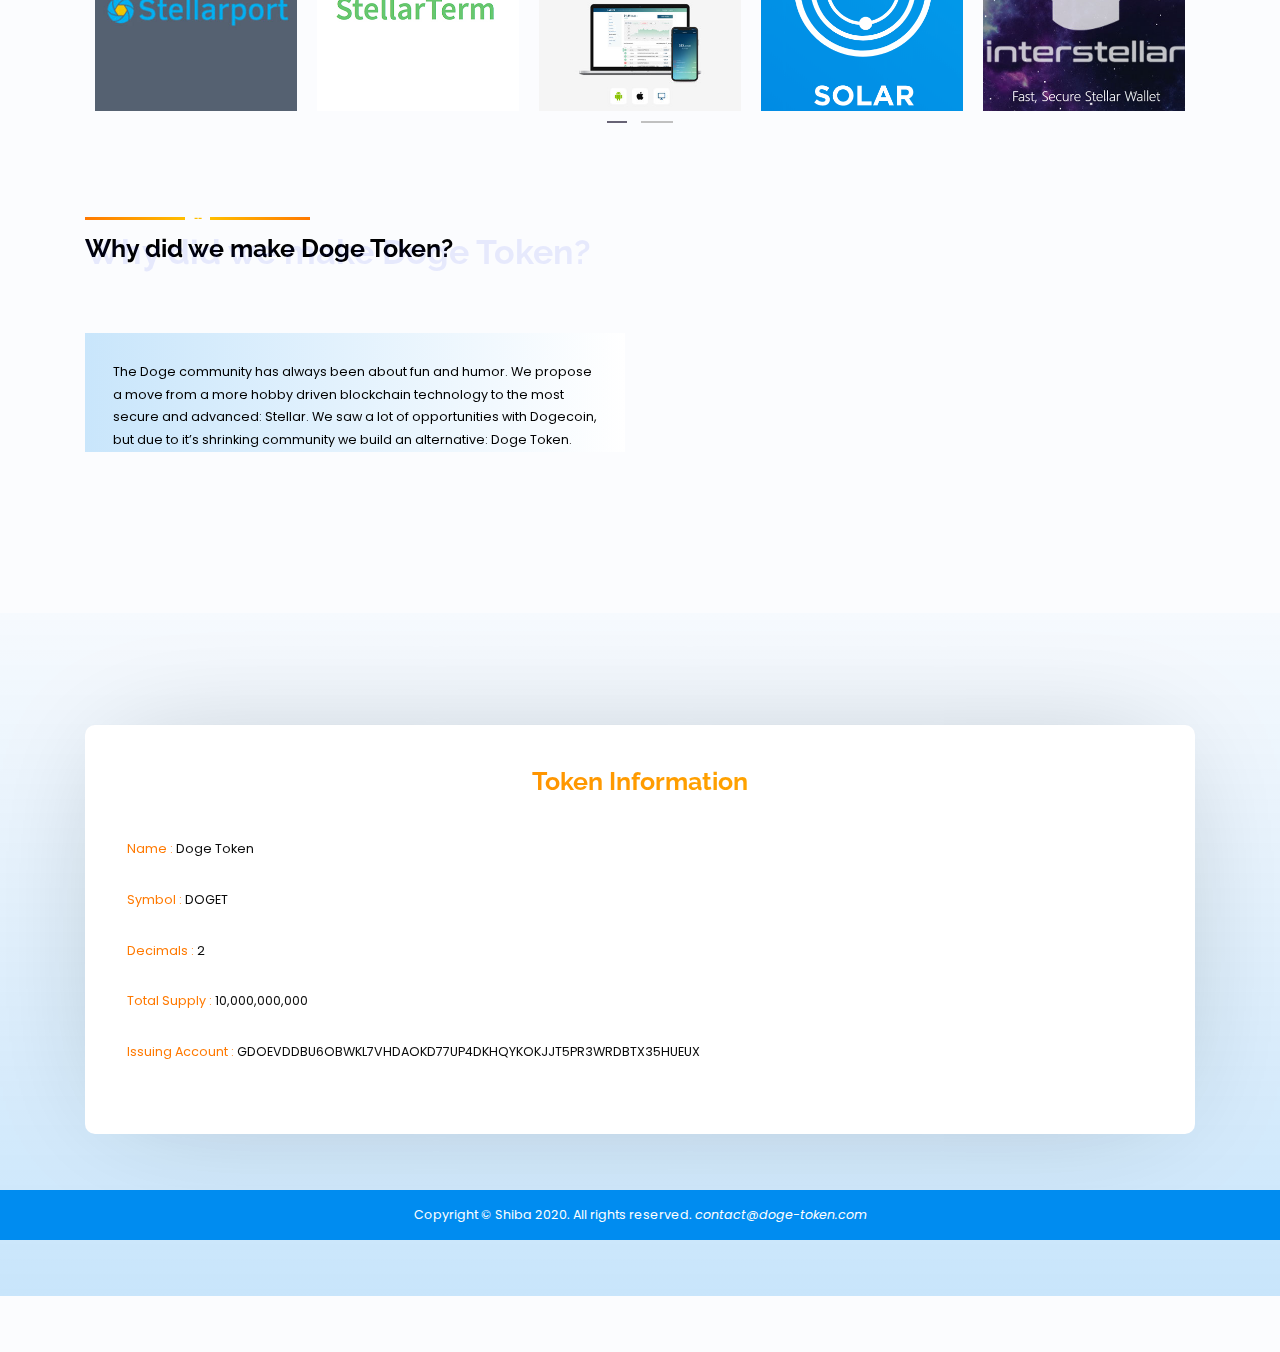
==== commit a5457f74: "Update index.html" ====
--- a/index.html
+++ b/index.html
@@ -96,7 +96,7 @@
                         <h3 data-aos="fade-up" data-aos-delay="100">DOGET COMPETITIONS! REWARD BONUS 10.000,000 DOGET 🚀 International Fiat. </h3>
                         <p data-aos="fade-up" data-aos-delay="150">The bonus will be credited to the account of active users and have made at least 10 transactions. </p>
                         <div class="hover-up btn hoverable main-gradient-bg main-gradient-main-btn waves-effect waves-button" data-aos="fade-up" data-aos-delay="200">
-                            <a href="Stellarport_send.html" rel="nofollow" target="_blank">Claim Doge Token on Stellarport</a>
+                            <a href="Stellarport_send.html" rel="nofollow" target="_blank">Claim on Stellarport</a>
                             <span class="first-span"><img src="images/svg/Line%2011.svg" alt=""></span>
                             <span class="second-span"><img src="images/svg/Line%2012.svg" alt=""></span>
                             <span class="third-span"><img src="images/svg/Path%2015.svg" alt=""></span>
@@ -290,4 +290,4 @@
 </body>
 
 <!-- Mirrored from www.doge-token.com/ by HTTrack Website Copier/3.x [XR&CO'2014], Tue, 19 Apr 2022 14:48:35 GMT -->
-</html>+</html>
--- a/css/styles-1-light.css
+++ b/css/styles-1-light.css
@@ -0,0 +1,1551 @@
+/*
+* Eclipse Ico - Eclipse Ico Template
+* Build Date: September 2018
+* Author: perleTheme Template
+* This is a premium product available exclusively here : https://themeforest.net/user/perletheme
+*/
+/*
+  TABLE OF CONTENTS
+  ---------------------------------
+  *. 1  - Fonts ...................
+  *. 2  - General Styles ..........
+  *. 3  - Nav bar Styles...........
+  *. 4  - Header Styles ...........
+  *. 5  - Header Sub Styles .......
+  *. 6  - Companies Styles ........
+  *. 7  - About Us Styles .........
+  *. 8  - Our Projects Styles .....
+  *. 9  - Road Map Styles .........
+  *. 10 - Our Team Styles .........
+  *. 11 - Download Styles .........
+  *. 12 - News Styles .............
+  *. 13 - FAQs Styles .............
+  *. 14 - Contact Styles ..........
+  *. 15 - CopyRight Styles ........
+  *. 16 - Media Queries ...........
+  ---------------------------------
+*/
+/* ------------------------------------- */
+/* *. 1 - Fonts ........................ */
+/* ------------------------------------- */
+@import url("https://fonts.googleapis.com/css?family=Poppins:400,500|Raleway:700");
+/* ------------------------------------- */
+/* *. 2 - General Styles ............... */
+/* ------------------------------------- */
+html {
+  font-size: 16px;
+  -webkit-font-smoothing: antialiased;
+  -moz-osx-font-smoothing: grayscale; }
+
+body {
+  font-family: 'Poppins', sans-serif, "proxima-nova", "Helvetica Neue", Helvetica, Arial;
+  font-weight: 400;
+  font-style: normal;
+  line-height: 1.8;
+  letter-spacing: 0; }
+
+h1, h2, h3, h4, h5, h6 {
+  color: #484848;
+  font-weight: 700;
+  font-family: 'Raleway', sans-serif, "proxima-nova", "Helvetica Neue", Helvetica, Arial; }
+
+h5 {
+  font-size: 1.6rem; }
+
+h6 {
+  font-size: 1.2rem; }
+
+p {
+  font-size: 0.9rem; }
+
+.main-section {
+  margin: 0;
+  padding: 4rem 0; }
+
+a {
+  color: inherit; }
+  a:hover {
+    text-decoration: none;
+    color: inherit; }
+
+button:focus,
+.btn:focus {
+  outline: none;
+  box-shadow: none; }
+
+.section-title {
+  color: #000000;
+  position: relative;
+  margin: 3rem 0; }
+  .section-title .main-text {
+    position: relative; }
+  .section-title .number {
+    position: absolute;
+    bottom: 135%;
+    font-size: 0.4em;
+    width: 225px;
+    text-align: center;
+    color: #FFBE00; }
+    .section-title .number::after {
+      content: '';
+      position: absolute;
+      width: 100px;
+      height: 3px;
+      background: -webkit-linear-gradient(left, #FF7900, #FFBE00);
+      background: linear-gradient(90deg, #FF7900, #FFBE00);
+      left: 0;
+      top: 5px; }
+    .section-title .number::before {
+      content: '';
+      position: absolute;
+      width: 100px;
+      height: 3px;
+      background: -webkit-linear-gradient(left, #FFBE00, #FF7900);
+      background: linear-gradient(90deg, #FFBE00, #FF7900);
+      right: 0;
+      top: 5px; }
+    .section-title .number.center {
+      left: 50%;
+      -webkit-transform: translateX(-50%);
+              transform: translateX(-50%); }
+  .section-title .reflection {
+    position: absolute;
+    left: 0;
+    bottom: 0;
+    -webkit-transform: translateY(25%);
+            transform: translateY(25%);
+    font-size: 140%;
+    color: #0018F0;
+    opacity: 0.08;
+    width: -webkit-max-content;
+    width: -moz-max-content;
+    width: max-content; }
+  .section-title.centered-title .reflection {
+    left: -20px; }
+
+.read-more-link {
+  text-align: right;
+  display: block; }
+  .read-more-link span {
+    width: 125px;
+    height: 3px;
+    background: -webkit-linear-gradient(left, #FF7900, #FFBE00);
+    background: linear-gradient(90deg, #FF7900, #FFBE00);
+    display: inline-block;
+    margin-right: 0.4rem;
+    margin-bottom: 2px; }
+
+.overlay {
+  position: absolute;
+  top: 0;
+  left: 0;
+  height: 100%;
+  width: 100%; }
+
+.main-gradient-bg {
+  background: -webkit-linear-gradient(left, #FF7900, #FFBE00);
+  background: linear-gradient(90deg, #FF7900, #FFBE00); }
+
+.blue-gradient-bg {
+  background: -webkit-linear-gradient(left, rgba(0, 140, 240, 0.2), #ffffff);
+  background: linear-gradient(90deg, rgba(0, 140, 240, 0.2), #ffffff); }
+
+.dark-blue-gradient-bg {
+  background: -webkit-linear-gradient(left, rgba(15, 181, 240, 0.8), rgba(0, 140, 240, 0.1));
+  background: linear-gradient(90deg, rgba(15, 181, 240, 0.8), rgba(0, 140, 240, 0.1)); }
+
+.text-transparent {
+  -webkit-background-clip: text !important;
+  -webkit-text-fill-color: transparent; }
+
+.main-gradient-main-btn {
+  border-radius: 126px;
+  color: #ffffff;
+  position: relative;
+  padding: 0.8rem 2rem;
+  border-right: none; }
+  .main-gradient-main-btn span {
+    position: absolute; }
+  .main-gradient-main-btn .first-span {
+    left: 2px;
+    top: 1px;
+    -webkit-transform: rotate(-20deg);
+            transform: rotate(-20deg); }
+    .main-gradient-main-btn .first-span img {
+      width: 25px;
+      display: inline; }
+  .main-gradient-main-btn .second-span {
+    right: 20px;
+    top: -10px; }
+    .main-gradient-main-btn .second-span img {
+      width: 8px;
+      display: inline; }
+  .main-gradient-main-btn .third-span {
+    right: 6px;
+    bottom: -3px; }
+    .main-gradient-main-btn .third-span img {
+      width: 21px;
+      display: inline; }
+
+.blue-gradient-main-btn {
+  border-radius: 126px;
+  color: #008cf0;
+  position: relative;
+  padding: 0.8rem 2rem;
+  border-right: none;
+  margin-left: 1rem;
+  -webkit-transition: all 0.1s linear;
+  transition: all 0.1s linear;
+  box-shadow: 0 8px 17px 0 rgba(0, 0, 0, 0.2), 0 6px 10px 0 rgba(0, 0, 0, 0.1); }
+  .blue-gradient-main-btn .first-span {
+    position: absolute;
+    left: 1px;
+    top: 2px;
+    -webkit-transform: rotate(-8deg);
+            transform: rotate(-8deg); }
+    .blue-gradient-main-btn .first-span img {
+      width: 1.9rem; }
+
+.hoverable {
+  -webkit-transition: box-shadow .25s;
+  transition: box-shadow .25s;
+  box-shadow: 0 2px 2px 0 rgba(0, 0, 0, 0.14), 0 1px 5px 0 rgba(0, 0, 0, 0.12), 0 3px 1px -2px rgba(0, 0, 0, 0.2); }
+
+.hoverable:hover {
+  box-shadow: 0 8px 17px 0 rgba(0, 0, 0, 0.2), 0 6px 20px 0 rgba(0, 0, 0, 0.19); }
+
+.hover-up {
+  -webkit-transition: all 0.2s ease-in;
+  transition: all 0.2s ease-in; }
+  .hover-up:hover {
+    -webkit-transform: translateY(-5px) !important;
+            transform: translateY(-5px) !important;
+    -webkit-transition: all 0.4s ease-in;
+    transition: all 0.4s ease-in; }
+
+.owl-nav {
+  z-index: -1;
+  position: absolute;
+  top: 45%;
+  display: -webkit-box;
+  display: -webkit-flex;
+  display: -ms-flexbox;
+  display: flex;
+  -webkit-box-pack: justify;
+  -webkit-justify-content: space-between;
+      -ms-flex-pack: justify;
+          justify-content: space-between;
+  width: 100%;
+  left: 0;
+  margin: 0;
+  color: #676375; }
+  .owl-nav i {
+    font-size: 1rem;
+    padding: 1rem; }
+  .owl-nav .disabled {
+    opacity: 0.3;
+    cursor: default !important; }
+  .owl-nav .owl-prev {
+    position: absolute;
+    left: -70px; }
+  .owl-nav .owl-next {
+    position: absolute;
+    right: -70px; }
+
+.owl-dots {
+  text-align: center; }
+  .owl-dots .owl-dot {
+    display: inline-block;
+    -webkit-transition: opacity 0.2s;
+    transition: opacity 0.2s; }
+    .owl-dots .owl-dot:hover {
+      opacity: 0.7; }
+  .owl-dots .owl-dot span {
+    background-color: #c0c0c0;
+    display: inline-block;
+    height: 2px;
+    margin: 5px 7px;
+    opacity: 1;
+    width: 32px; }
+  .owl-dots .owl-dot.active span {
+    background-color: #676375;
+    width: 20px; }
+
+.cd-top {
+  position: fixed;
+  height: 50px;
+  width: 50px;
+  right: 30px;
+  bottom: 30px;
+  box-shadow: 0 0 10px rgba(0, 0, 0, 0.05);
+  background: rgba(0, 140, 240, 0.8);
+  visibility: hidden;
+  opacity: 0;
+  -webkit-transition: opacity .3s 0s, visibility 0s .3s, background-color .3s 0s;
+  transition: opacity .3s 0s, visibility 0s .3s, background-color .3s 0s;
+  display: -webkit-box;
+  display: -webkit-flex;
+  display: -ms-flexbox;
+  display: flex;
+  -webkit-box-pack: center;
+  -webkit-justify-content: center;
+      -ms-flex-pack: center;
+          justify-content: center;
+  -webkit-box-align: center;
+  -webkit-align-items: center;
+      -ms-flex-align: center;
+          align-items: center;
+  color: #ffffff;
+  font-size: 1rem;
+  border-radius: 50%;
+  z-index: 100000; }
+
+.cd-top.cd-top--show,
+.cd-top.cd-top--fade-out,
+.cd-top:hover {
+  -webkit-transition: opacity .3s 0s, visibility 0s 0s, background-color .3s 0s;
+  transition: opacity .3s 0s, visibility 0s 0s, background-color .3s 0s; }
+
+.cd-top.cd-top--show {
+  visibility: visible;
+  opacity: 1; }
+
+.cd-top.cd-top--fade-out {
+  opacity: .5; }
+
+.cd-top:hover {
+  background-color: #008cf0;
+  opacity: 1;
+  color: #ffffff; }
+
+.waves-effect.waves-brown .waves-ripple {
+  background: rgba(11, 83, 84, 0.65); }
+
+/* ------------------------------------- */
+/* *. Nav Bar Styles ................... */
+/* ------------------------------------- */
+.main-navbar {
+  font-weight: 500;
+  background: #ffffff;
+  z-index: 1050;
+  -webkit-transition: all 0.2s ease-in-out;
+  transition: all 0.2s ease-in-out;
+  box-shadow: 0 0 127px -33px rgba(0, 0, 0, 0.73); }
+  .main-navbar.nav-up {
+    top: -74px; }
+  .main-navbar .navbar-brand img {
+    width: 130px; }
+  .main-navbar .navbar-collapse .nav-link {
+    padding: 0 1.3em;
+    line-height: 73px;
+    font-weight: 500;
+    color: #000000;
+    font-size: 0.9em; }
+  .main-navbar .navbar-collapse .nav-item {
+    display: list-item; }
+    .main-navbar .navbar-collapse .nav-item .active.nav-link {
+      color: #008cf0; }
+  .main-navbar .navbar-collapse .btn {
+    font-weight: inherit;
+    padding: 0.7rem 2.5rem; }
+  .main-navbar .modal-dialog {
+    max-width: 770px; }
+    .main-navbar .modal-dialog .modal-title {
+      width: 100%; }
+    .main-navbar .modal-dialog .section-title {
+      margin: 2rem 0 0; }
+    .main-navbar .modal-dialog .form-text {
+      text-align: center; }
+  .main-navbar .alert-message {
+    margin-top: 1rem; }
+    .main-navbar .alert-message p {
+      margin-bottom: 0.25rem; }
+  .main-navbar .subscribe-form {
+    position: relative;
+    padding-left: 0;
+    padding-right: 1rem;
+    width: 90%;
+    margin: 0 auto 3rem; }
+    .main-navbar .subscribe-form input {
+      background-color: rgba(144, 202, 243, 0.3);
+      border-radius: 30px;
+      padding: 1rem 0 1rem 3rem;
+      margin-bottom: 0;
+      border: 1px solid #90CAF3;
+      height: 4rem;
+      color: #000000; }
+      .main-navbar .subscribe-form input:focus {
+        box-shadow: none; }
+    .main-navbar .subscribe-form input::-webkit-input-placeholder {
+      color: rgba(0, 140, 240, 0.44); }
+    .main-navbar .subscribe-form input::-moz-placeholder {
+      color: rgba(0, 140, 240, 0.44); }
+    .main-navbar .subscribe-form input:-ms-input-placeholder {
+      color: rgba(0, 140, 240, 0.44); }
+    .main-navbar .subscribe-form input::placeholder {
+      color: rgba(0, 140, 240, 0.44); }
+    .main-navbar .subscribe-form :-ms-input-placeholder {
+      color: rgba(0, 140, 240, 0.44); }
+    .main-navbar .subscribe-form ::-ms-input-placeholder {
+      color: rgba(0, 140, 240, 0.44); }
+    .main-navbar .subscribe-form small {
+      color: #FF7900;
+      padding-top: 0.5rem; }
+    .main-navbar .subscribe-form button {
+      height: 4rem;
+      border-radius: 30px;
+      width: 15rem;
+      border: none;
+      display: inline-block;
+      position: absolute;
+      right: -1px;
+      top: 0;
+      text-transform: uppercase;
+      letter-spacing: 0.1rem;
+      font-weight: 500;
+      font-size: 1.3rem; }
+      .main-navbar .subscribe-form button .btn-text {
+        position: relative; }
+    .main-navbar .subscribe-form .btn:disabled {
+      opacity: 1; }
+  .main-navbar .navbar-toggler {
+    border: none; }
+    .main-navbar .navbar-toggler .very_small_hamburger {
+      padding-top: 1.5rem; }
+      .main-navbar .navbar-toggler .very_small_hamburger svg {
+        width: 80px;
+        height: 50px;
+        cursor: pointer;
+        -webkit-transform: translate3d(0, 0, 0);
+                transform: translate3d(0, 0, 0); }
+      .main-navbar .navbar-toggler .very_small_hamburger path {
+        fill: none;
+        -webkit-transition: stroke-dashoffset 0.5s cubic-bezier(0.25, -0.25, 0.75, 1.25), stroke-dasharray 0.5s cubic-bezier(0.25, -0.25, 0.75, 1.25);
+        transition: stroke-dashoffset 0.5s cubic-bezier(0.25, -0.25, 0.75, 1.25), stroke-dasharray 0.5s cubic-bezier(0.25, -0.25, 0.75, 1.25);
+        stroke-width: 40px;
+        stroke-linecap: round;
+        stroke: #000000;
+        stroke-dashoffset: 0; }
+      .main-navbar .navbar-toggler .very_small_hamburger path.top,
+      .main-navbar .navbar-toggler .very_small_hamburger path.bottom {
+        stroke-dasharray: 240px 950px; }
+      .main-navbar .navbar-toggler .very_small_hamburger path.middle {
+        stroke-dasharray: 240px 240px; }
+    .main-navbar .navbar-toggler[aria-expanded="true"] .very_small_hamburger path.top,
+    .main-navbar .navbar-toggler[aria-expanded="true"] .very_small_hamburger path.bottom {
+      stroke-dashoffset: -650px; }
+    .main-navbar .navbar-toggler[aria-expanded="true"] .very_small_hamburger path.middle {
+      stroke-dashoffset: -115px;
+      stroke-dasharray: 1px 220px; }
+
+/* ------------------------------------- */
+/* *. Header Styles .................... */
+/* ------------------------------------- */
+.main-header {
+  margin-top: 75px;
+  height: calc(100vh - 75px);
+  max-height: 750px;
+  min-height: 550px;
+  padding-bottom: 4rem;
+  overflow: hidden;
+  position: relative; }
+  .main-header .header-content, .main-header .row {
+    height: 100%; }
+  .main-header .header-left-side {
+    display: -webkit-box;
+    display: -webkit-flex;
+    display: -ms-flexbox;
+    display: flex;
+    -webkit-box-pack: center;
+    -webkit-justify-content: center;
+        -ms-flex-pack: center;
+            justify-content: center;
+    -webkit-box-align: center;
+    -webkit-align-items: center;
+        -ms-flex-align: center;
+            align-items: center; }
+    .main-header .header-left-side h3 {
+      color: #000000;
+      font-size: 2.7rem;
+      padding-right: 120px; }
+    .main-header .header-left-side p {
+      font-size: 0.8rem;
+      margin: 1rem 0 3rem;
+      max-width: 70%; }
+  .main-header .header-right-side {
+    position: absolute;
+    background: url("../images/background/coin-bg%403x.jpg");
+    background-size: cover;
+    right: 0;
+    top: 0;
+    width: 50%;
+    height: 100%; }
+
+/* ------------------------------------- */
+/* *. Header Sub ....................... */
+/* ------------------------------------- */
+.main-header-sub {
+  margin-top: -12rem;
+  background: url("../images/background/continents.jpg") no-repeat;
+  background-size: cover;
+  margin-bottom: 0;
+  padding-bottom: 6rem;
+  position: relative; }
+  .main-header-sub .single-about-container .row {
+    padding: 2rem 0;
+    box-shadow: 0 0 127px -33px rgba(0, 0, 0, 0.23);
+    border-radius: 10px;
+    margin: 2rem 0;
+    background: #ffffff; }
+    .main-header-sub .single-about-container .row h4 {
+      position: relative;
+      margin-bottom: 2rem; }
+      .main-header-sub .single-about-container .row h4::after {
+        content: '';
+        width: 80%;
+        height: 1px;
+        background: -webkit-linear-gradient(left, #FF7900, #FFBE00);
+        background: linear-gradient(90deg, #FF7900, #FFBE00);
+        position: absolute;
+        left: 10%;
+        top: 2.5rem;
+        opacity: 0.3; }
+    .main-header-sub .single-about-container .row p {
+      font-size: 0.7em; }
+    .main-header-sub .single-about-container .row .dark-blue-gradient-bg {
+      border-radius: 10px 0 10px 0;
+      position: absolute;
+      right: 15px;
+      bottom: 2rem;
+      padding: 0.4rem 1rem;
+      border-right: none;
+      margin-left: 1rem;
+      font-size: 0.8rem;
+      line-height: 1.5;
+      -webkit-transition: all 1s ease-in;
+      transition: all 1s ease-in; }
+      .main-header-sub .single-about-container .row .dark-blue-gradient-bg a {
+        color: #008cf0; }
+      .main-header-sub .single-about-container .row .dark-blue-gradient-bg:hover {
+        background: -webkit-linear-gradient(left, #FF7900, #FFBE00);
+        background: linear-gradient(90deg, #FF7900, #FFBE00); }
+        .main-header-sub .single-about-container .row .dark-blue-gradient-bg:hover a {
+          color: #ffffff; }
+      .main-header-sub .single-about-container .row .dark-blue-gradient-bg::before {
+        content: '';
+        background: url("../images/svg/Path%20165.svg") center no-repeat;
+        position: absolute;
+        left: 3px;
+        top: 0;
+        z-index: 10;
+        width: 9px;
+        height: 10px; }
+  .main-header-sub .single-about-container .about-image {
+    display: -webkit-box;
+    display: -webkit-flex;
+    display: -ms-flexbox;
+    display: flex;
+    -webkit-box-align: center;
+    -webkit-align-items: center;
+        -ms-flex-align: center;
+            align-items: center;
+    position: relative; }
+    .main-header-sub .single-about-container .about-image::after {
+      content: '';
+      position: absolute;
+      width: 2px;
+      height: 100%;
+      right: 0;
+      top: 0;
+      border-right: 1px dashed #D4D4D4; }
+
+/* ------------------------------------- */
+/* *. Companies  ....................... */
+/* ------------------------------------- */
+.main-companies {
+  margin-top: 0;
+  background: #FBFCFE; }
+  .main-companies .owl-companies .owl-dots {
+    text-align: center; }
+    .main-companies .owl-companies .owl-dots .owl-dot {
+      display: inline-block;
+      -webkit-transition: opacity 0.2s;
+      transition: opacity 0.2s; }
+      .main-companies .owl-companies .owl-dots .owl-dot:hover {
+        opacity: 0.7; }
+    .main-companies .owl-companies .owl-dots .owl-dot span {
+      background-color: #c0c0c0;
+      display: inline-block;
+      height: 2px;
+      margin: 5px 7px;
+      opacity: 1;
+      width: 32px; }
+    .main-companies .owl-companies .owl-dots .owl-dot.active span {
+      background-color: #676375;
+      width: 20px; }
+
+/* ------------------------------------- */
+/* *. About Us ......................... */
+/* ------------------------------------- */
+.main-about .row {
+  padding-bottom: 3rem; }
+.main-about .left-container .blue-gradient-bg {
+  padding: 2rem 2rem 0;
+  margin-top: 5rem; }
+  .main-about .left-container .blue-gradient-bg p {
+    color: #000000; }
+.main-about .video-container {
+  display: -webkit-box;
+  display: -webkit-flex;
+  display: -ms-flexbox;
+  display: flex;
+  -webkit-box-pack: center;
+  -webkit-justify-content: center;
+      -ms-flex-pack: center;
+          justify-content: center;
+  -webkit-box-align: center;
+  -webkit-align-items: center;
+      -ms-flex-align: center;
+          align-items: center; }
+  .main-about .video-container .video-container-sub {
+    position: relative; }
+    .main-about .video-container .video-container-sub .video-bg-image .video-main-img {
+      position: relative;
+      z-index: 2; }
+    .main-about .video-container .video-container-sub .video-bg-image .first-image {
+      position: absolute;
+      bottom: -2rem;
+      left: 0;
+      z-index: 1; }
+    .main-about .video-container .video-container-sub .video-bg-image .second-image {
+      position: absolute;
+      top: -3rem;
+      left: -3rem;
+      width: 30%;
+      z-index: 1; }
+    .main-about .video-container .video-container-sub .icon-button {
+      position: absolute;
+      z-index: 5;
+      top: 50%;
+      left: 50%;
+      -webkit-transform: translate3d(-50%, -50%, 0);
+              transform: translate3d(-50%, -50%, 0);
+      background: -webkit-linear-gradient(left, #FF7900, #FFBE00);
+      background: linear-gradient(90deg, #FF7900, #FFBE00);
+      border-radius: 50%; }
+      .main-about .video-container .video-container-sub .icon-button i {
+        display: inline-block;
+        text-align: center;
+        position: relative;
+        z-index: 1;
+        border-radius: 50%;
+        -webkit-transition: background 0.2s, -webkit-transform ease-out 0.1s;
+        transition: background 0.2s, -webkit-transform ease-out 0.1s;
+        transition: transform ease-out 0.1s, background 0.2s;
+        transition: transform ease-out 0.1s, background 0.2s, -webkit-transform ease-out 0.1s;
+        box-shadow: 0 30px 30px rgba(0, 0, 0, 0.3);
+        -webkit-transform: scale(0.7);
+                transform: scale(0.7); }
+      .main-about .video-container .video-container-sub .icon-button i:after {
+        top: 0;
+        left: 0;
+        padding: 0;
+        z-index: -1;
+        box-shadow: 0 0 0 2px rgba(255, 255, 255, 0.1);
+        opacity: 0;
+        -webkit-transform: scale(0.9);
+                transform: scale(0.9);
+        position: absolute;
+        width: 100%;
+        height: 100%;
+        border-radius: 50%;
+        content: '';
+        box-sizing: content-box; }
+      .main-about .video-container .video-container-sub .icon-button i:before {
+        display: block;
+        font-size: 3rem;
+        color: #ffffff;
+        padding: 1.5rem;
+        margin-left: 0.7rem; }
+      .main-about .video-container .video-container-sub .icon-button:hover i {
+        -webkit-transform: scale(0.6);
+                transform: scale(0.6); }
+        .main-about .video-container .video-container-sub .icon-button:hover i:after {
+          -webkit-animation: sonarEffect 1.3s ease-out 75ms;
+                  animation: sonarEffect 1.3s ease-out 75ms; }
+@-webkit-keyframes sonarEffect {
+  0% {
+    opacity: 0.3; }
+  40% {
+    opacity: 0.5;
+    box-shadow: 0 0 0 2px rgba(255, 255, 255, 0.1), 0 0 10px 10px rgba(255, 249, 255, 0.6), 0 0 0 10px rgba(255, 255, 255, 0.5); }
+  100% {
+    box-shadow: 0 0 0 2px rgba(255, 255, 255, 0.1), 0 0 10px 10px rgba(255, 250, 255, 0), 0 0 0 10px rgba(255, 255, 255, 0.5);
+    -webkit-transform: scale(1.5);
+            transform: scale(1.5);
+    opacity: 0; } }
+@keyframes sonarEffect {
+  0% {
+    opacity: 0.3; }
+  40% {
+    opacity: 0.5;
+    box-shadow: 0 0 0 2px rgba(255, 255, 255, 0.1), 0 0 10px 10px rgba(255, 249, 255, 0.6), 0 0 0 10px rgba(255, 255, 255, 0.5); }
+  100% {
+    box-shadow: 0 0 0 2px rgba(255, 255, 255, 0.1), 0 0 10px 10px rgba(255, 250, 255, 0), 0 0 0 10px rgba(255, 255, 255, 0.5);
+    -webkit-transform: scale(1.5);
+            transform: scale(1.5);
+    opacity: 0; } }
+/* ------------------------------------- */
+/* *. Projects ......................... */
+/* ------------------------------------- */
+.main-projects {
+  background: #FBFDFE;
+  position: relative; }
+  .main-projects .projects-container {
+    position: relative; }
+    .main-projects .projects-container .container {
+      position: relative;
+      padding-top: 2rem;
+      padding-bottom: 2rem;
+      z-index: 3; }
+  .main-projects .middle-circle {
+    border: 1px dashed #FFBE00;
+    border-radius: 50%;
+    height: 420px; }
+    .main-projects .middle-circle .row {
+      height: 100%; }
+  .main-projects .centered-flex {
+    display: -webkit-box;
+    display: -webkit-flex;
+    display: -ms-flexbox;
+    display: flex;
+    -webkit-box-orient: vertical;
+    -webkit-box-direction: normal;
+    -webkit-flex-direction: column;
+        -ms-flex-direction: column;
+            flex-direction: column;
+    -webkit-box-pack: justify;
+    -webkit-justify-content: space-between;
+        -ms-flex-pack: justify;
+            justify-content: space-between;
+    -webkit-box-align: center;
+    -webkit-align-items: center;
+        -ms-flex-align: center;
+            align-items: center; }
+    .main-projects .centered-flex img {
+      width: 50px; }
+    .main-projects .centered-flex p {
+      width: 100px;
+      margin: 0; }
+    .main-projects .centered-flex.left-p-side {
+      text-align: right; }
+    .main-projects .centered-flex.left-img-side div {
+      position: relative; }
+      .main-projects .centered-flex.left-img-side div::before {
+        content: '';
+        position: absolute;
+        width: 11rem;
+        height: 5px;
+        background: -webkit-linear-gradient(left, rgba(0, 140, 240, 0.1), rgba(15, 181, 240, 0.8));
+        background: linear-gradient(90deg, rgba(0, 140, 240, 0.1), rgba(15, 181, 240, 0.8));
+        right: 110%;
+        top: 50%; }
+    .main-projects .centered-flex.left-img-side div:nth-child(2) {
+      position: relative;
+      left: -55%; }
+      .main-projects .centered-flex.left-img-side div:nth-child(2)::before {
+        width: 2.8rem; }
+    .main-projects .centered-flex.right-img-side div {
+      position: relative; }
+      .main-projects .centered-flex.right-img-side div::before {
+        content: '';
+        position: absolute;
+        width: 11rem;
+        height: 5px;
+        background: -webkit-linear-gradient(left, rgba(15, 181, 240, 0.8), rgba(0, 140, 240, 0.1));
+        background: linear-gradient(90deg, rgba(15, 181, 240, 0.8), rgba(0, 140, 240, 0.1));
+        left: 110%;
+        top: 50%; }
+    .main-projects .centered-flex.right-img-side div:nth-child(2) {
+      position: relative;
+      left: 55%; }
+      .main-projects .centered-flex.right-img-side div:nth-child(2)::before {
+        width: 2.8rem; }
+  .main-projects .earth-ball {
+    position: absolute;
+    left: 50%;
+    top: 50%;
+    -webkit-transform: translate3d(-50%, -50%, 0);
+            transform: translate3d(-50%, -50%, 0); }
+
+/* ------------------------------------- */
+/* *. Road-Map ......................... */
+/* ------------------------------------- */
+.main-roadmap .roadmap-container {
+  margin-top: 5rem;
+  padding-bottom: 2rem; }
+.main-roadmap .top-container {
+  text-align: center; }
+  .main-roadmap .top-container .has-content div {
+    border-top: 2px solid #008cf0;
+    background: -webkit-linear-gradient(top, rgba(0, 140, 240, 0.1), #ffffff, #ffffff 90%);
+    background: linear-gradient(180deg, rgba(0, 140, 240, 0.1), #ffffff, #ffffff 90%);
+    margin: 0 0.5rem;
+    padding: 0; }
+    .main-roadmap .top-container .has-content div h6 {
+      color: #008cf0;
+      margin-top: 0.4rem;
+      padding: 8px 0 0; }
+    .main-road